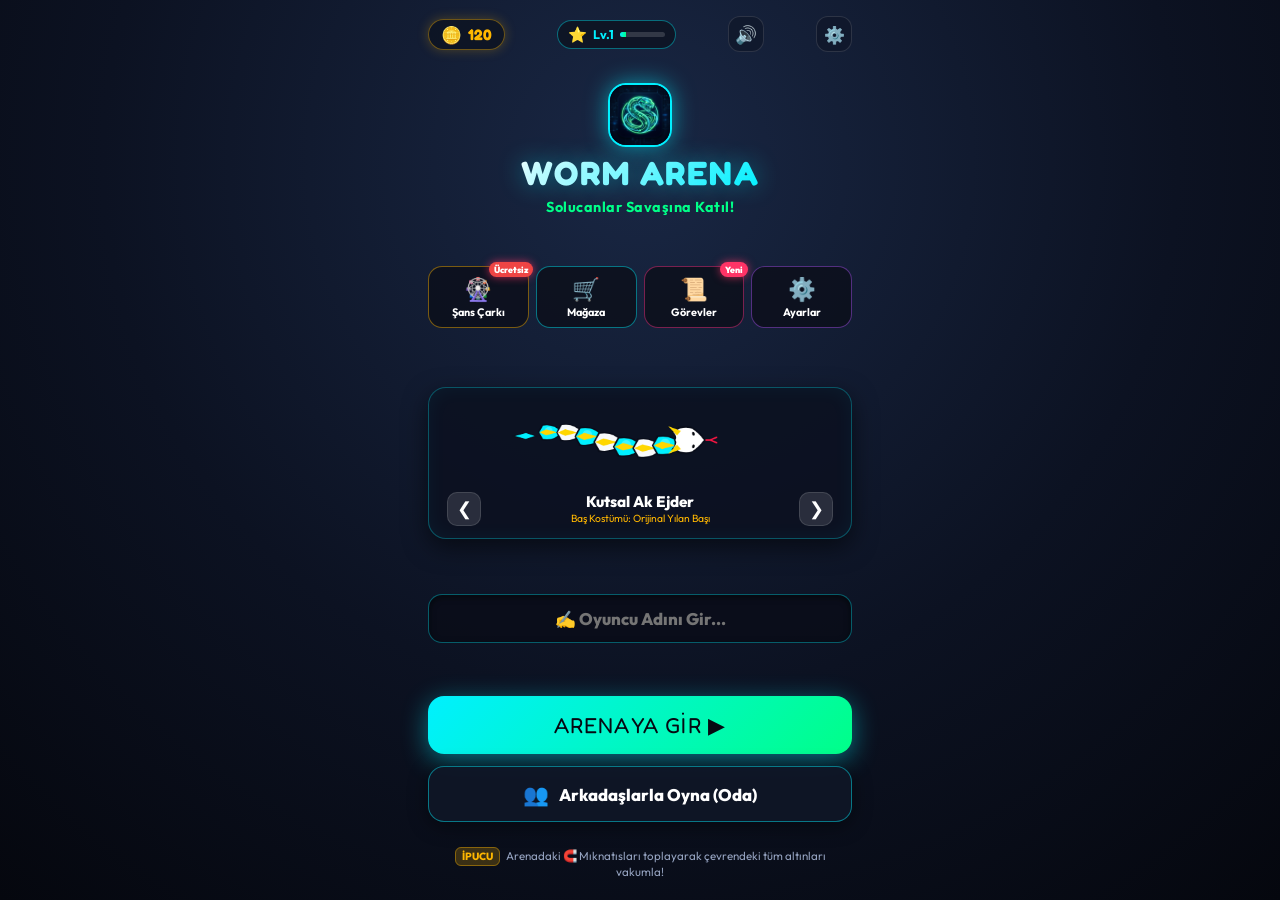
==== app/src/main/assets/index.html @ 42b1b43a "feat: Android yerel sistem paylasim arayuzu (Intent Chooser) baglandi ve yilan hizi 1.85 seviyesine " ====
<!DOCTYPE html>
<html lang="tr">
<head>
  <meta charset="UTF-8">
  <meta name="viewport" content="width=device-width, initial-scale=1.0, maximum-scale=1.0, user-scalable=no, viewport-fit=cover">
  <meta name="theme-color" content="#0d111d">
  <meta name="apple-mobile-web-app-capable" content="yes">
  <meta name="apple-mobile-web-app-status-bar-style" content="black-translucent">
  <meta name="apple-mobile-web-app-title" content="Worm Arena">
  <title>Worm Arena - Solucan & Yılan Savaşı</title>

  <link rel="icon" type="image/jpeg" href="icon.jpg">
  <link rel="apple-touch-icon" href="icon.jpg">
  <link rel="manifest" href="manifest.json">

  <!-- Google Fonts -->
  <link rel="preconnect" href="https://fonts.googleapis.com">
  <link rel="preconnect" href="https://fonts.gstatic.com" crossorigin>
  <link href="https://fonts.googleapis.com/css2?family=Fredoka:wght@600;700;900&family=Outfit:wght@500;700;900&display=swap" rel="stylesheet">

  <link rel="stylesheet" href="style.css">
  <!-- WebRTC Çok Oyunculu Kütüphanesi (Yerel Dosya + Güvenli CDN Yedeği) -->
  <script src="peerjs.min.js"></script>
  <script>
    if (typeof Peer === 'undefined') {
      const s = document.createElement('script');
      s.src = 'https://unpkg.com/peerjs@1.5.4/dist/peerjs.min.js';
      s.async = true;
      document.head.appendChild(s);
    }
  </script>
</head>
<body>
  <div class="game-container" id="gameContainer">
    <!-- Ana Oyun Çizim Canvası -->
    <canvas id="arenaCanvas"></canvas>

    <!-- Oyun İçi Canlı Renkli Bildirim & Uyarı Kutusu -->
    <div class="game-toast-container" id="gameToastContainer">
      <div class="game-toast-card hidden" id="gameToastCard">
        <div class="toast-glow-effect" id="toastGlow"></div>
        <div class="toast-icon-wrapper" id="toastIcon">🎉</div>
        <div class="toast-content">
          <div class="toast-title" id="toastTitle">TEBRİKLER!</div>
          <div class="toast-msg" id="toastMsg">Seviye 4 oldun! +100 Altın Kazandın!</div>
        </div>
        <button class="toast-dismiss-btn" id="toastDismissBtn" aria-label="Kapat">✕</button>
      </div>
    </div>

    <!-- Arenada Canlı Olay Bildirimi -->
    <div class="event-banner hidden" id="eventBanner">
      <span class="event-icon" id="eventIcon">🌧️</span>
      <span class="event-text" id="eventText">MERKEZDE ALTIN YAĞMURU BAŞLADI!</span>
    </div>

    <!-- Üst Skor / HUD Paneli -->
    <header class="hud-top">
      <!-- Canlı Liderlik Tablosu (Sol Üst) -->
      <div class="leaderboard-card" id="leaderboardCard">
        <div class="leaderboard-header">
          <span class="trophy-icon">🏆</span>
          <span class="leaderboard-title">LİDERLİK</span>
        </div>
        <ol class="leaderboard-list" id="leaderboardList">
          <!-- JS ile doldurulur -->
        </ol>
      </div>

      <!-- Sağ Taraf: Üstte Hızlı Kontroller, Altında Kompakt İstatistikler -->
      <div class="hud-right-cluster">
        <!-- Hızlı Kontroller (En Sağ Üst - Her Zaman Görünür) -->
        <div class="quick-actions">
          <button id="soundBtn" class="hud-btn" title="Ses">
            <svg id="soundIconOn" viewBox="0 0 24 24" width="18" height="18" fill="none" stroke="currentColor" stroke-width="2"><polygon points="11 5 6 9 2 9 2 15 6 15 11 19 11 5"></polygon><path d="M19.07 4.93a10 10 0 0 1 0 14.14M15.54 8.46a5 5 0 0 1 0 7.07"></path></svg>
            <svg id="soundIconOff" class="hidden" viewBox="0 0 24 24" width="18" height="18" fill="none" stroke="currentColor" stroke-width="2"><polygon points="11 5 6 9 2 9 2 15 6 15 11 19 11 5"></polygon><line x1="23" y1="9" x2="17" y2="15"></line><line x1="17" y1="9" x2="23" y2="15"></line></svg>
          </button>
          <button id="exitGameBtn" class="hud-btn hud-exit-btn" title="Ana Menüye Dön">
            ✕
          </button>
        </div>

        <!-- Oyuncu Durumu (Kompakt ve Ekrana Sığan) -->
        <div class="player-stats-card">
          <div class="stat-pill room-badge hidden" id="hudRoomBadge">
            <span class="stat-icon">👥</span>
            <span class="stat-text"><b id="hudRoomCode">----</b></span>
          </div>
          <div class="stat-pill powerup-active-pill hidden" id="hudPowerupBadge">
            <span class="stat-icon" id="hudPowerupIcon">🧲</span>
            <span class="stat-text" id="hudPowerupText">MIKNATIS</span>
          </div>
          <div class="stat-pill">
            <span class="stat-icon">👑</span>
            <span class="stat-text"><b id="playerRank">#1</b>/<span id="totalPlayersCount">10</span></span>
          </div>
          <div class="stat-pill highlight-gold">
            <span class="stat-icon">⭐</span>
            <span class="stat-text"><b id="playerScore">0</b></span>
          </div>
          <div class="stat-pill highlight-red">
            <span class="stat-icon">💀</span>
            <span class="stat-text"><b id="playerKills">0</b></span>
          </div>
        </div>
      </div>
    </header>

    <!-- Radar / Mini Harita (Satranç Tahtası Sektörleri) -->
    <div class="minimap-container" title="Satranç Tahtası Radar">
      <canvas id="minimapCanvas" width="128" height="128"></canvas>
      <div class="minimap-label" id="minimapCoordBadge">📍 D4</div>
    </div>

    <!-- Hızlı Canlı Emoji Çubuğu -->
    <div class="in-game-emotes" id="inGameEmotes">
      <button class="emote-bubble-btn" data-emote="😂">😂</button>
      <button class="emote-bubble-btn" data-emote="👑">👑</button>
      <button class="emote-bubble-btn" data-emote="😡">😡</button>
      <button class="emote-bubble-btn" data-emote="💀">💀</button>
      <button class="emote-bubble-btn" data-emote="🔥">🔥</button>
      <button class="emote-bubble-btn" data-emote="👻">👻</button>
    </div>

    <!-- Mobil Dokunmatik Turbo Hızlanma Butonu (Tek Dokunuş & Dairesel Süre Göstergesi) -->
    <div class="boost-control-container">
      <div class="boost-gauge-wrap">
        <svg class="boost-gauge-svg" viewBox="0 0 96 96">
          <circle class="boost-gauge-bg" cx="48" cy="48" r="41" />
          <circle class="boost-gauge-bar" id="boostGaugeBar" cx="48" cy="48" r="41" />
        </svg>
        <button class="boost-btn" id="boostBtn" aria-label="Turbo Hız">
          <div class="boost-glow"></div>
          <span class="boost-icon">⚡</span>
          <span class="boost-text" id="boostBtnText">HIZLAN</span>
        </button>
      </div>
    </div>

    <!-- Mobil Sanal Joystick (Oyun başladığında açılır, menüde gizlenir) -->
    <div class="virtual-joystick-zone hidden" id="joystickZone">
      <div class="joystick-base hidden" id="joystickBase">
        <div class="joystick-thumb" id="joystickThumb"></div>
      </div>
    </div>

    <!-- ==================== TAM EKRAN ANA MENÜ ==================== -->
    <div class="fullscreen-menu-overlay" id="startScreen">
      <div class="menu-content-wrapper">
        <!-- 1. ÜST BÖLÜM: Para, Rozet, Seviye & Ses -->
        <div class="menu-header-group">
          <div class="menu-top-bar">
            <div class="currency-pill">
              <span class="coin-icon">🪙</span>
              <span class="coin-count" id="menuCoinCount">0</span>
            </div>
            <div class="level-pill">
              <span class="star-icon">⭐</span>
              <span class="level-text">Lv.<b id="menuLevelText">1</b></span>
              <div class="xp-mini-bar"><div class="xp-mini-fill" id="menuXpFill" style="width: 25%"></div></div>
            </div>
            <button class="menu-sound-btn" id="menuSoundBtn" title="Ses Aç/Kapat">🔊</button>
            <button class="menu-settings-btn" id="openSettingsBtn" title="Ayarlar">⚙️</button>
          </div>

          <div class="menu-logo-banner">
            <img src="icon.jpg" alt="Logo" class="menu-logo-img">
            <h1 class="menu-title">WORM ARENA</h1>
            <p class="menu-subtitle">Solucanlar Savaşına Katıl!</p>
          </div>
        </div>

        <!-- 2. ORTA BÖLÜM: Kısayollar, Yılan Önizleme & İsim -->
        <div class="menu-center-group">
          <div class="feature-shortcuts">
            <button class="shortcut-btn gold-border" id="openWheelBtn">
              <span class="shortcut-icon">🎡</span>
              <span class="shortcut-label">Şans Çarkı</span>
              <span class="badge-dot">Ücretsiz</span>
            </button>
            <button class="shortcut-btn cyan-border" id="openShopBtn">
              <span class="shortcut-icon">🛒</span>
              <span class="shortcut-label">Mağaza</span>
            </button>
            <button class="shortcut-btn pink-border" id="openQuestsBtn">
              <span class="shortcut-icon">📜</span>
              <span class="shortcut-label">Görevler</span>
              <span class="badge-dot" id="questNotification">Yeni</span>
            </button>
            <button class="shortcut-btn purple-border" id="openSettingsShortcutBtn">
              <span class="shortcut-icon">⚙️</span>
              <span class="shortcut-label">Ayarlar</span>
            </button>
          </div>

          <div class="skin-preview-box">
            <canvas id="skinPreviewCanvas" width="360" height="130"></canvas>
            <div class="skin-lock-overlay hidden" id="skinLockOverlay">
              <span class="lock-icon">🔒</span>
              <span class="lock-text" id="skinLockText">Seviye 3'te Açılır</span>
            </div>
            <div class="skin-selector">
              <button class="skin-arrow" id="prevSkinBtn">❮</button>
              <div class="skin-info-wrap">
                <span class="skin-name" id="skinName">Kutsal Ak Ejder</span>
                <span class="hat-name" id="activeHatName">Baş Kostümü: Orijinal</span>
              </div>
              <button class="skin-arrow" id="nextSkinBtn">❯</button>
            </div>
          </div>

          <div class="input-group">
            <input type="text" id="playerNameInput" maxlength="14" value="" placeholder="✍️ Oyuncu Adını Gir..." class="player-name-input" autocomplete="off">
          </div>
        </div>

        <!-- 3. ALT BÖLÜM: Başlat Butonları & İpucu -->
        <div class="menu-bottom-group">
          <div class="main-action-buttons">
            <button class="play-btn-large glow-pulse" id="startGameBtn">
              <span>ARENAYA GİR ▶</span>
            </button>

            <button class="room-btn-secondary" id="openFriendsRoomBtn">
              <span class="room-btn-icon">👥</span>
              <span>Arkadaşlarla Oyna (Oda)</span>
            </button>
          </div>

          <div class="mobile-tip">
            <span class="tip-badge">İPUCU</span>
            <span>Arenadaki 🧲 Mıknatısları toplayarak çevrendeki tüm altınları vakumla!</span>
          </div>
        </div>
      </div>
    </div>

    <!-- ==================== 👥 ARKADAŞLARLA ODA MODU MODALI (PENCERE) ==================== -->
    <div class="modal-backdrop hidden" id="multiplayerModal">
      <div class="modal-dialog multiplayer-dialog">
        <div class="modal-header">
          <div class="modal-title-wrap">
            <span class="modal-icon">👥</span>
            <h2 class="modal-title">ARKADAŞLARLA OYNA</h2>
          </div>
          <button class="close-modal-btn" id="closeMultiplayerBtn">✕</button>
        </div>
        <p class="modal-desc" id="multiplayerModalDesc">Arkadaşlarınla aynı arenada toplan ve aynı anda savaşa başla!</p>

        <div class="room-tabs" id="roomTabsBar">
          <button class="room-tab-btn active" id="tabCreateRoom">👑 Oda Kur</button>
          <button class="room-tab-btn" id="tabJoinRoom">🎮 Odaya Katıl</button>
        </div>

        <!-- 1. ODA KURMA BÖLÜMÜ (HOST) -->
        <div id="createRoomTabContent" class="room-tab-content">
          <div class="room-code-display">
            <span class="code-label">SENİN 4 HANELİ ODA KODUN:</span>
            <div class="code-val-box">
              <span class="code-number" id="myRoomCode">Yükleniyor...</span>
              <button class="copy-code-btn" id="copyCodeBtn" title="Kodu Kopyala">📋 Kodu Kopyala</button>
            </div>
          </div>

          <!-- Doğrudan Web Katılım Linki Bölümü -->
          <div class="room-link-box">
            <span class="link-label">🔗 ARKADAŞINA GÖNDERECEĞİN WEB LİNKİ:</span>
            <div class="link-input-row">
              <input type="text" id="roomLinkInput" readonly class="room-link-field" value="Link oluşturuluyor..." placeholder="Oda linki hazırlanıyor...">
              <button class="copy-link-btn" id="copyRoomLinkBtn" title="Linki Paylaş">📤 Paylaş</button>
            </div>
            <p class="code-tip">✨ Arkadaşların bu linke tıkladığında doğrudan tarayıcıdan odana katılır ve beklemeye geçer!</p>
          </div>

          <!-- Canlı Lobi Oyuncu Listesi (Host Görünümü: Hazır Olanlar Listesi) -->
          <div class="lobby-players-box">
            <div class="lobby-header-row">
              <span class="lobby-title">👥 Hazır Olan Oyuncular (<span id="lobbyCount">1</span>):</span>
              <span class="lobby-live-badge" id="lobbyStatusBadge">🟢 Lobi Aktif</span>
            </div>
            <ul class="lobby-list" id="lobbyList">
              <li class="lobby-item is-host">
                <span class="lobby-player-icon">👑</span>
                <span class="lobby-player-name" id="hostPlayerNameLobby">Sen (Oda Sahibi)</span>
                <span class="lobby-ready-badge leader">LİDER</span>
              </li>
            </ul>
          </div>

          <div class="room-option-row">
            <label class="option-label" for="botsInRoomToggle">Arenada Botlar da Olsun</label>
            <input type="checkbox" id="botsInRoomToggle" class="modern-toggle">
          </div>

          <button class="play-btn-large glow-pulse" id="startRoomGameBtn">
            <span id="startRoomGameBtnText">ARENAYI BAŞLAT 🚀</span>
          </button>
          <p class="lobby-host-hint">💡 'Arenayı Başlat' butonuna bastığında odadaki bütün oyuncular aynı anda oyuna başlayacaktır.</p>
        </div>

        <!-- 2. ODAYA KATILMA BÖLÜMÜ -->
        <div id="joinRoomTabContent" class="room-tab-content hidden">
          <div class="join-input-group">
            <label class="join-label" for="joinPlayerNameInput">👤 Oyuncu Adın:</label>
            <input type="text" id="joinPlayerNameInput" maxlength="14" placeholder="Adını yaz (Örn: Kaplan_TR)" class="join-code-input" style="font-size: 1.15rem; letter-spacing: 1px; font-weight: 700; color: #00ffcc; text-transform: none; margin-bottom: 14px; text-align: left; padding: 12px 16px;">

            <label class="join-label" for="joinRoomCodeInput">🔢 4 Haneli Oda Kodunu Gir:</label>
            <input type="text" id="joinRoomCodeInput" maxlength="6" placeholder="Örn: 7842" class="join-code-input">
            <p class="join-status-msg" id="joinStatusMsg"></p>
          </div>

          <button class="play-btn-large glow-pulse" id="joinRoomSubmitBtn">
            <span>ODAYA BAĞLAN & LOBİYE GİR 🎮</span>
          </button>
          <p class="code-tip" style="margin-top: 10px; text-align: center;">⏳ Odaya bağlandığında bekleme odasında arkadaşların listelenecek ve oda sahibi arenayı başlattığında oyun otomatik olarak başlayacaktır.</p>
        </div>

        <!-- 3. KATILAN ARKADAŞ İÇİN BEKLEME ODASI (CLIENT LOBİSİ) -->
        <div id="waitingRoomTabContent" class="room-tab-content hidden">
          <div class="waiting-card">
            <div class="waiting-card-glow"></div>
            <div class="waiting-spinner-ring"></div>
            <div class="waiting-room-meta">
              <span class="waiting-room-label">ODA KODU</span>
              <span class="waiting-room-code" id="waitingRoomCodeVal">----</span>
            </div>
            <div class="waiting-pulse-banner">
              <span class="waiting-pulse-dot"></span>
              <span id="waitingStatusText">Oda sahibi henüz oyunu başlatmadı. Lütfen bekleyin...</span>
            </div>
          </div>

          <div class="lobby-players-box">
            <div class="lobby-header-row">
              <span class="lobby-title">👥 Odadaki Oyuncular (<span id="clientLobbyCount">1</span>):</span>
              <span class="lobby-live-badge waiting">⏳ Başlama Bekleniyor</span>
            </div>
            <ul class="lobby-list" id="clientLobbyList">
              <li class="lobby-item is-host">
                <span class="lobby-player-icon">👑</span>
                <span class="lobby-player-name" id="waitingHostName">Oda Sahibi</span>
                <span class="lobby-ready-badge leader">LİDER</span>
              </li>
            </ul>
          </div>

          <div class="waiting-loading-banner">
            <div class="waiting-spinner-small"></div>
            <span class="waiting-loading-msg" id="waitingOwnerNotice">Oda sahibi henüz oyunu başlatmadı. Lütfen bekleyin...</span>
          </div>

          <div class="waiting-notice-box">
            <span class="waiting-notice-icon">🎮</span>
            <span class="waiting-notice-text">Oda sahibi "Arenayı Başlat" butonuna bastığı an oyununuz otomatik olarak başlayacaktır. Lütfen ayrılmadan bekleyin!</span>
          </div>

          <button class="play-btn-large glow-pulse hidden" id="clientRetryJoinBtn" style="margin-bottom: 10px;">
            <span>🔄 TEKRAR BAĞLAN</span>
          </button>

          <button class="room-btn-danger" id="clientLeaveRoomBtn">
            <span>🚪 Odadan Ayrıl</span>
          </button>
        </div>
      </div>
    </div>

    <!-- ==================== 🎡 ŞANS ÇARKI PENCERESİ ==================== -->
    <div class="modal-backdrop hidden" id="wheelModal">
      <div class="modal-dialog">
        <div class="modal-header">
          <h2 class="modal-title">🎡 GÜNLÜK ŞANS ÇARKI</h2>
          <button class="close-modal-btn" id="closeWheelBtn">✕</button>
        </div>
        <p class="modal-desc">Çarkı çevir, devasa altın ödülleri ve gizemli kostümleri kap!</p>

        <div class="wheel-container">
          <div class="wheel-pointer">▼</div>
          <canvas id="wheelCanvas" width="280" height="280"></canvas>
        </div>

        <div class="wheel-result-msg hidden" id="wheelResultMsg">Tebrikler! 250 Altın Kazandın!</div>

        <button class="play-btn-large glow-pulse" id="spinWheelBtn">
          <span>ŞANSINI DENE (ÜCRETSİZ)</span>
        </button>
      </div>
    </div>

    <!-- ==================== 🛒 MAĞAZA PENCERESİ ==================== -->
    <div class="modal-backdrop hidden" id="shopModal">
      <div class="modal-dialog shop-dialog">
        <div class="modal-header">
          <div class="shop-title-wrap">
            <h2 class="modal-title">🛒 MAĞAZA</h2>
            <div class="currency-pill">
              <span class="coin-icon">🪙</span>
              <span class="coin-count" id="shopCoinCount">0</span>
            </div>
          </div>
          <button class="close-modal-btn" id="closeShopBtn">✕</button>
        </div>

        <div class="shop-tabs">
          <button class="shop-tab-btn active" id="tabShopHats">👑 Şapkalar</button>
          <button class="shop-tab-btn" id="tabShopSkins">🎨 Kostümler</button>
        </div>

        <div class="shop-grid" id="hatsGrid">
          <!-- JS ile doldurulur -->
        </div>

        <div class="shop-grid hidden" id="skinsGrid">
          <!-- JS ile doldurulur -->
        </div>
      </div>
    </div>

    <!-- ==================== 📜 GÖREVLER & GÜNLÜK ÖDÜLLER PENCERESİ ==================== -->
    <div class="modal-backdrop hidden" id="questsModal">
      <div class="modal-dialog quests-dialog">
        <div class="modal-header">
          <h2 class="modal-title">📜 GÖREVLER & ÖDÜLLER</h2>
          <button class="close-modal-btn" id="closeQuestsBtn">✕</button>
        </div>

        <!-- 7 Günlük Aşama & Ödül Yolculuğu (Rozetler kaldırıldı, gerçek altın/elmas/öğe ödülleri) -->
        <div class="daily-streak-card">
          <div class="streak-header-info">
            <span class="streak-title">🎁 7 GÜNLÜK HEDEF & ÖDÜL YOLCULUĞU</span>
            <span class="streak-subtitle">Her günün puan hedefini tamamla; dev altınlar, elmaslar ve efsanevi hediyeler kap!</span>
          </div>
          <div class="streak-days-row" id="streakDaysRow">
            <!-- JS ile dinamik doldurulur -->
          </div>
        </div>

        <div class="quests-list-box">
          <span class="quests-header-label">Günlük Ekstra Görevler</span>
          <div class="quests-list" id="questsList">
            <!-- JS ile dinamik doldurulur -->
          </div>
        </div>
      </div>
    </div>

    <!-- ==================== ⚙️ OYUN AYARLARI PENCERESİ ==================== -->
    <div class="modal-backdrop hidden" id="settingsModal">
      <div class="modal-dialog settings-dialog">
        <div class="modal-header">
          <div class="settings-title-wrap">
            <span class="settings-title-icon">⚙️</span>
            <h2 class="modal-title">OYUN AYARLARI</h2>
          </div>
          <button class="close-modal-btn" id="closeSettingsBtn">✕</button>
        </div>

        <div class="settings-scroll-area">
          <!-- Bölüm 1: Ses & Müzik -->
          <div class="settings-section-badge">🔊 SES & GERİ BİLDİRİM</div>
          <div class="settings-list">
            <div class="setting-item">
              <div class="setting-info">
                <span class="setting-name">🔊 Ses Efektleri</span>
                <span class="setting-desc">Yem, çarpışma ve turbo sesleri</span>
              </div>
              <label class="toggle-switch">
                <input type="checkbox" id="settingSfx" checked>
                <span class="toggle-slider"></span>
              </label>
            </div>

            <div class="setting-item">
              <div class="setting-info">
                <span class="setting-name">🎵 Fon Müziği</span>
                <span class="setting-desc">Retro synthwave müzik</span>
              </div>
              <label class="toggle-switch">
                <input type="checkbox" id="settingMusic" checked>
                <span class="toggle-slider"></span>
              </label>
            </div>

            <div class="setting-item">
              <div class="setting-info">
                <span class="setting-name">📳 Titreşim (Haptik)</span>
                <span class="setting-desc">Çarpışmalarda ve yemlerde titreşim</span>
              </div>
              <label class="toggle-switch">
                <input type="checkbox" id="settingVibrate" checked>
                <span class="toggle-slider"></span>
              </label>
            </div>
          </div>

          <!-- Bölüm 2: Kontroller -->
          <div class="settings-section-badge">🎮 KONTROLLER & OYNANIŞ</div>
          <div class="settings-list">
            <div class="setting-item">
              <div class="setting-info">
                <span class="setting-name">🕹️ Kontrol Tipi</span>
                <span class="setting-desc">Yılanı nasıl yönlendirmek istersin?</span>
              </div>
              <select class="setting-select" id="settingControlMode">
                <option value="dynamic">Dinamik Joystick</option>
                <option value="direct">Doğrudan Dokunma</option>
                <option value="fixed">Sabit Analog Kol</option>
              </select>
            </div>

            <div class="setting-item">
              <div class="setting-info">
                <span class="setting-name">🚀 Turbo Buton Konumu</span>
                <span class="setting-desc">Hızlanma butonu yerleşimi</span>
              </div>
              <select class="setting-select" id="settingBoostPos">
                <option value="right">Sağ Altta (Varsayılan)</option>
                <option value="left">Sol Altta</option>
              </select>
            </div>
          </div>

          <!-- Bölüm 3: Görünüm & Ekran -->
          <div class="settings-section-badge">👁️ GÖRÜNÜM & PERFORMANS</div>
          <div class="settings-list">
            <div class="setting-item">
              <div class="setting-info">
                <span class="setting-name">🗺️ Mini Harita (Radar)</span>
                <span class="setting-desc">Sağ alt köşede arena radarı</span>
              </div>
              <label class="toggle-switch">
                <input type="checkbox" id="settingMinimap" checked>
                <span class="toggle-slider"></span>
              </label>
            </div>

            <div class="setting-item">
              <div class="setting-info">
                <span class="setting-name">🔍 Kamera Görüş Alanı</span>
                <span class="setting-desc">Kuşbakışı görüş mesafesi</span>
              </div>
              <select class="setting-select" id="settingCameraZoom">
                <option value="normal">Normal Görüş</option>
                <option value="wide">Geniş Açı (Kuşbakışı)</option>
              </select>
            </div>

            <div class="setting-item">
              <div class="setting-info">
                <span class="setting-name">⚡ 60 FPS Grafik Modu</span>
                <span class="setting-desc">Yüksek kalite neon ışıkları</span>
              </div>
              <label class="toggle-switch">
                <input type="checkbox" id="settingHighFps" checked>
                <span class="toggle-slider"></span>
              </label>
            </div>
          </div>
        </div>

        <div class="settings-footer">
          <button class="reset-data-btn" id="resetProgressBtn">⚠️ Tüm Oyun Verilerini Sıfırla</button>
        </div>
      </div>
    </div>

    <!-- ==================== 🚪 OYUNDAN ÇIKIŞ ONAY PENCERESİ ==================== -->
    <div class="modal-backdrop hidden" id="exitConfirmModal">
      <div class="modal-dialog exit-confirm-dialog">
        <div class="exit-confirm-icon">⚠️</div>
        <h2 class="modal-title">ARENADAN ÇIK?</h2>
        <p class="exit-modal-desc">Mevcut oyununuz ve topladığınız puan sonlandırılacaktır. Ana menüye dönmek istediğinize emin misiniz?</p>
        <div class="exit-modal-actions">
          <button class="exit-btn-danger" id="confirmExitBtn">Evet, Çık</button>
          <button class="exit-btn-cancel" id="cancelExitBtn">Hayır, Devam Et</button>
        </div>
      </div>
    </div>

    <!-- ==================== OYUN BİTTİ (GAME OVER / RESPAWN) ==================== -->
    <div class="game-overlay hidden" id="gameOverScreen">
      <div class="gameover-popup-card">
        <button class="gameover-close-btn" id="closeGameOverBtn" title="Ana Menüye Dön">✕</button>
        <div class="skull-anim">💥</div>
        <h2 class="gameover-title">EZİLDİN!</h2>
        <p class="gameover-killedby" id="killedByText">Başka bir solucana çarptın!</p>

        <div class="end-stats-grid">
          <div class="end-stat-box">
            <span class="end-stat-label">Kazanılan Altın</span>
            <span class="end-stat-value highlight-gold">+<span id="earnedCoinsVal">0</span> 🪙</span>
          </div>
          <div class="end-stat-box">
            <span class="end-stat-label">Yok Edilen Bot</span>
            <span class="end-stat-value" id="finalKillsVal">0</span>
          </div>
          <div class="end-stat-box">
            <span class="end-stat-label">Toplam Puan</span>
            <span class="end-stat-value" id="finalScoreVal">0</span>
          </div>
          <div class="end-stat-box">
            <span class="end-stat-label">En Yüksek Sıralama</span>
            <span class="end-stat-value highlight-gold" id="finalRankVal">#1</span>
          </div>
        </div>

        <div class="gameover-buttons-row">
          <button class="play-btn-large glow-pulse" id="respawnBtn">
            <span>TEKRAR OYNA ↺</span>
          </button>
        </div>
      </div>
    </div>
  </div>

  <script src="audio.js"></script>
  <script src="network.js"></script>
  <script src="game.js"></script>
</body>
</html>
---- app/src/main/assets/style.css ----
/* ========================================================
   WORM ARENA - SLITHER & WORMATE MOBİL CSS TASARIMI
   ======================================================== */

:root {
  --bg-dark: #0f121d;
  --bg-card: rgba(18, 24, 42, 0.82);
  --border-glass: rgba(255, 255, 255, 0.12);
  --neon-cyan: #00f0ff;
  --neon-green: #00ff88;
  --neon-gold: #ffb700;
  --neon-red: #ff3366;
  --neon-orange: #ff7700;
  --text-main: #f5f8ff;
  --text-muted: #95a3c0;

  --font-main: 'Outfit', -apple-system, BlinkMacSystemFont, "Segoe UI", Roboto, sans-serif;
  --font-display: 'Fredoka', 'Outfit', -apple-system, BlinkMacSystemFont, "Segoe UI", Roboto, sans-serif;
}

* {
  margin: 0;
  padding: 0;
  box-sizing: border-box;
  -webkit-tap-highlight-color: transparent;
  user-select: none;
  -webkit-user-select: none;
}

button, input, select {
  font-family: inherit;
  touch-action: manipulation;
  -webkit-tap-highlight-color: transparent;
}

button {
  cursor: pointer;
  border: none;
  outline: none;
}

html, body {
  width: 100%;
  height: 100%;
  min-height: 100dvh;
  background-color: var(--bg-dark);
  color: var(--text-main);
  font-family: var(--font-main);
  overflow: hidden;
  position: fixed;
}

.game-container {
  position: relative;
  width: 100vw;
  height: 100dvh;
  overflow: hidden;
  touch-action: none;
}

/* Ana Çizim Canvası */
#arenaCanvas {
  position: absolute;
  top: 0;
  left: 0;
  width: 100%;
  height: 100%;
  display: block;
  background: #141724;
  touch-action: none;
}

/* ==================== OYUN İÇİ RENKLİ BİLDİRİM & UYARI SİSTEMİ ==================== */
.game-toast-container {
  position: fixed;
  top: max(14px, env(safe-area-inset-top, 14px));
  left: 50%;
  transform: translateX(-50%);
  width: calc(100% - 24px);
  max-width: 410px;
  z-index: 999999;
  pointer-events: none;
}

.game-toast-card {
  pointer-events: auto;
  position: relative;
  display: flex;
  align-items: center;
  gap: 12px;
  padding: 12px 14px;
  border-radius: 18px;
  background: rgba(14, 20, 36, 0.96);
  border: 1.8px solid rgba(0, 240, 255, 0.4);
  box-shadow: 0 16px 40px rgba(0, 0, 0, 0.85);
  backdrop-filter: blur(20px);
  -webkit-backdrop-filter: blur(20px);
  animation: toastEntrance 0.35s cubic-bezier(0.175, 0.885, 0.32, 1.275);
  transition: opacity 0.25s ease, transform 0.25s ease;
  overflow: hidden;
}

@keyframes toastEntrance {
  0% { opacity: 0; transform: translateY(-30px) scale(0.92); }
  100% { opacity: 1; transform: translateY(0) scale(1); }
}

.game-toast-card.toast-hiding {
  opacity: 0;
  transform: translateY(-25px) scale(0.9);
}

/* 1. Seviye Atlama & Büyük Ödül (Canlı Altın & Zümrüt) */
.game-toast-card.toast-level_up {
  background: linear-gradient(135deg, rgba(38, 26, 4, 0.98), rgba(18, 28, 48, 0.98));
  border-color: #ffd000;
  box-shadow: 0 16px 45px rgba(0, 0, 0, 0.9), 0 0 25px rgba(255, 208, 0, 0.45);
}
.game-toast-card.toast-level_up .toast-icon-wrapper {
  background: radial-gradient(circle, #ffe57f, #ffb700);
  box-shadow: 0 0 16px rgba(255, 208, 0, 0.7);
}
.game-toast-card.toast-level_up .toast-title {
  color: #ffd000;
  text-shadow: 0 0 10px rgba(255, 208, 0, 0.6);
}

/* 2. Başarı / Link Kopyalandı (Neon Zümrüt Yeşil) */
.game-toast-card.toast-success {
  background: linear-gradient(135deg, rgba(4, 32, 20, 0.98), rgba(10, 22, 42, 0.98));
  border-color: #00ff88;
  box-shadow: 0 16px 45px rgba(0, 0, 0, 0.9), 0 0 25px rgba(0, 255, 136, 0.4);
}
.game-toast-card.toast-success .toast-icon-wrapper {
  background: radial-gradient(circle, #55ffb2, #00b359);
  box-shadow: 0 0 16px rgba(0, 255, 136, 0.6);
}
.game-toast-card.toast-success .toast-title {
  color: #00ff88;
  text-shadow: 0 0 10px rgba(0, 255, 136, 0.5);
}

/* 3. Uyarı / Yetersiz Altın (Canlı Turuncu / Ateş) */
.game-toast-card.toast-warning {
  background: linear-gradient(135deg, rgba(38, 16, 6, 0.98), rgba(22, 14, 32, 0.98));
  border-color: #ff7700;
  box-shadow: 0 16px 45px rgba(0, 0, 0, 0.9), 0 0 25px rgba(255, 119, 0, 0.45);
}
.game-toast-card.toast-warning .toast-icon-wrapper {
  background: radial-gradient(circle, #ffaa44, #ff5500);
  box-shadow: 0 0 16px rgba(255, 119, 0, 0.6);
}
.game-toast-card.toast-warning .toast-title {
  color: #ffaa44;
  text-shadow: 0 0 10px rgba(255, 119, 0, 0.5);
}

/* 4. Bilgi / Oda (Neon Turkuaz & Siber Mavi) */
.game-toast-card.toast-info {
  background: linear-gradient(135deg, rgba(6, 26, 48, 0.98), rgba(18, 14, 46, 0.98));
  border-color: #00f0ff;
  box-shadow: 0 16px 45px rgba(0, 0, 0, 0.9), 0 0 25px rgba(0, 240, 255, 0.4);
}
.game-toast-card.toast-info .toast-icon-wrapper {
  background: radial-gradient(circle, #70f4ff, #00aaff);
  box-shadow: 0 0 16px rgba(0, 240, 255, 0.6);
}
.game-toast-card.toast-info .toast-title {
  color: #00f0ff;
  text-shadow: 0 0 10px rgba(0, 240, 255, 0.5);
}

.toast-icon-wrapper {
  width: 40px;
  height: 40px;
  min-width: 40px;
  border-radius: 50%;
  display: flex;
  align-items: center;
  justify-content: center;
  font-size: 1.35rem;
  animation: pulseIcon 1.5s infinite alternate ease-in-out;
}

@keyframes pulseIcon {
  0% { transform: scale(0.94); }
  100% { transform: scale(1.08); }
}

.toast-content {
  flex: 1;
  min-width: 0;
  text-align: left;
}

.toast-title {
  font-family: var(--font-main);
  font-size: 0.88rem;
  font-weight: 900;
  letter-spacing: 0.5px;
  margin-bottom: 2px;
}

.toast-msg {
  font-size: 0.8rem;
  color: #f1f5f9;
  line-height: 1.35;
  word-break: break-word;
}

.toast-dismiss-btn {
  background: rgba(255, 255, 255, 0.1);
  border: 1px solid rgba(255, 255, 255, 0.2);
  color: #fff;
  font-size: 0.95rem;
  font-weight: 800;
  width: 28px;
  height: 28px;
  border-radius: 50%;
  display: flex;
  align-items: center;
  justify-content: center;
  cursor: pointer;
  line-height: 1;
  transition: all 0.15s ease;
}

.toast-dismiss-btn:active {
  transform: scale(0.9);
  background: rgba(255, 51, 102, 0.6);
}

/* Üst Skor & HUD */
.hud-top {
  position: absolute;
  top: max(env(safe-area-inset-top, 0px), 8px);
  left: 8px;
  right: 8px;
  display: flex;
  justify-content: space-between;
  align-items: flex-start;
  pointer-events: none;
  z-index: 25;
  gap: 6px;
}

/* Liderlik Tablosu (Sol Üst) */
.leaderboard-card {
  pointer-events: auto;
  background: rgba(10, 14, 26, 0.84);
  backdrop-filter: blur(12px);
  -webkit-backdrop-filter: blur(12px);
  border: 1px solid var(--border-glass);
  border-radius: 12px;
  padding: 6px 10px;
  width: clamp(110px, 28vw, 145px);
  box-shadow: 0 6px 20px rgba(0, 0, 0, 0.45);
  flex-shrink: 0;
}

.leaderboard-header {
  display: flex;
  align-items: center;
  gap: 5px;
  font-size: 0.65rem;
  font-weight: 800;
  letter-spacing: 0.8px;
  color: var(--neon-gold);
  border-bottom: 1px solid rgba(255, 255, 255, 0.08);
  padding-bottom: 3px;
  margin-bottom: 3px;
}

.leaderboard-list {
  list-style: none;
  display: flex;
  flex-direction: column;
  gap: 2px;
}

.leaderboard-item {
  display: flex;
  justify-content: space-between;
  align-items: center;
  font-size: 0.68rem;
  color: var(--text-muted);
}
.leaderboard-item.is-me {
  color: var(--neon-cyan);
  font-weight: 700;
  text-shadow: 0 0 8px rgba(0, 240, 255, 0.5);
}
.leaderboard-item.top-1 { color: #ffd700; font-weight: 700; }
.leaderboard-item.top-2 { color: #c0c0c0; }
.leaderboard-item.top-3 { color: #cd7f32; }

.lb-name {
  max-width: 75px;
  white-space: nowrap;
  overflow: hidden;
  text-overflow: ellipsis;
}
.lb-score {
  font-family: var(--font-display);
  font-size: 0.72rem;
}

/* Sağ Üst Küme: Butonlar ve Altında İstatistikler */
.hud-right-cluster {
  pointer-events: auto;
  display: flex;
  flex-direction: column;
  align-items: flex-end;
  gap: 6px;
  max-width: calc(100vw - 135px);
}

/* Hızlı Butonlar */
.quick-actions {
  display: flex;
  gap: 6px;
}

.hud-btn {
  background: rgba(12, 16, 28, 0.85);
  backdrop-filter: blur(10px);
  border: 1px solid var(--border-glass);
  color: var(--text-main);
  border-radius: 11px;
  width: 34px;
  height: 34px;
  display: flex;
  align-items: center;
  justify-content: center;
  cursor: pointer;
  transition: transform 0.15s ease;
}
.hud-btn:active {
  transform: scale(0.92);
  background: rgba(0, 240, 255, 0.25);
}

/* Oyuncu İstatistik Hapları */
.player-stats-card {
  display: flex;
  flex-wrap: wrap;
  justify-content: flex-end;
  gap: 4px;
}

.stat-pill {
  display: inline-flex;
  align-items: center;
  gap: 4px;
  background: rgba(10, 14, 26, 0.85);
  backdrop-filter: blur(10px);
  -webkit-backdrop-filter: blur(10px);
  border: 1px solid var(--border-glass);
  border-radius: 16px;
  padding: 3px 8px;
  font-size: 0.72rem;
  color: #fff;
  box-shadow: 0 4px 10px rgba(0, 0, 0, 0.3);
  white-space: nowrap;
}
.stat-pill.highlight-gold {
  border-color: rgba(255, 183, 0, 0.4);
  color: var(--neon-gold);
}
.stat-pill.highlight-red {
  border-color: rgba(255, 51, 102, 0.4);
  color: var(--neon-red);
}

/* Radar / Mini Harita (Sol Alt - Satranç Tahtası Navigasyonu) */
.minimap-container {
  position: absolute;
  bottom: max(env(safe-area-inset-bottom, 0px) + 20px, 26px);
  left: max(env(safe-area-inset-left, 0px) + 12px, 16px);
  width: 96px;
  height: 96px;
  background: rgba(8, 12, 24, 0.94);
  backdrop-filter: blur(8px);
  border: 2px solid rgba(0, 240, 255, 0.55);
  border-radius: 14px;
  overflow: hidden;
  box-shadow: 0 0 18px rgba(0, 240, 255, 0.3), inset 0 0 10px rgba(0, 0, 0, 0.7);
  pointer-events: none;
  z-index: 20;
}

#minimapCanvas {
  width: 100%;
  height: 100%;
  display: block;
}

.minimap-label {
  position: absolute;
  bottom: 2px;
  right: 2px;
  padding: 1px 6px;
  border-radius: 6px;
  background: rgba(6, 10, 20, 0.92);
  font-size: 0.64rem;
  font-weight: 900;
  letter-spacing: 0.5px;
  color: #00ff88;
  border: 1px solid rgba(0, 255, 136, 0.5);
  box-shadow: 0 0 8px rgba(0, 255, 136, 0.3);
}

/* Mobil Turbo Hız Butonu (Sağ Alt) */
/* Mobil Turbo Hız Butonu & Dairesel İlerleme / Yükleme Çemberi (Tek Dokunuş Hız) */
.boost-control-container {
  position: absolute;
  bottom: max(env(safe-area-inset-bottom, 0px), 24px);
  right: 20px;
  z-index: 30;
  pointer-events: auto;
}

.boost-gauge-wrap {
  position: relative;
  width: 92px;
  height: 92px;
  display: flex;
  align-items: center;
  justify-content: center;
}

.boost-gauge-svg {
  position: absolute;
  top: 0;
  left: 0;
  width: 92px;
  height: 92px;
  transform: rotate(-90deg);
  pointer-events: none;
}

.boost-gauge-bg {
  fill: none;
  stroke: rgba(255, 255, 255, 0.12);
  stroke-width: 5;
}

.boost-gauge-bar {
  fill: none;
  stroke: #ff9100;
  stroke-width: 5.5;
  stroke-linecap: round;
  stroke-dasharray: 257.6; /* 2 * PI * 41 = 257.61 */
  stroke-dashoffset: 0;
  filter: drop-shadow(0 0 6px rgba(255, 145, 0, 0.8));
  transition: stroke-dashoffset 0.08s linear, stroke 0.3s ease;
}

.boost-gauge-bar.boosting {
  stroke: #00f0ff;
  filter: drop-shadow(0 0 8px rgba(0, 240, 255, 0.95));
}

.boost-gauge-bar.cooldown {
  stroke: #ff0055;
  filter: drop-shadow(0 0 6px rgba(255, 0, 85, 0.7));
}

.boost-btn {
  position: relative;
  width: 72px;
  height: 72px;
  border-radius: 50%;
  background: linear-gradient(135deg, #ff7700, #ff0055);
  border: 2.5px solid rgba(255, 255, 255, 0.4);
  color: #fff;
  display: flex;
  flex-direction: column;
  align-items: center;
  justify-content: center;
  cursor: pointer;
  box-shadow: 0 6px 22px rgba(255, 0, 85, 0.5), inset 0 2px 4px rgba(255, 255, 255, 0.4);
  transition: transform 0.15s cubic-bezier(0.34, 1.56, 0.64, 1), filter 0.15s ease, background 0.3s ease;
  touch-action: none;
  user-select: none;
  -webkit-user-select: none;
}

.boost-btn:active {
  transform: scale(0.92);
}

.boost-btn.active-boost {
  background: linear-gradient(135deg, #00f0ff, #7000ff);
  box-shadow: 0 0 35px rgba(0, 240, 255, 0.9), inset 0 0 14px rgba(255, 255, 255, 0.9);
  animation: boostActiveGlow 0.8s infinite alternate ease-in-out;
}

@keyframes boostActiveGlow {
  0% { transform: scale(0.96); filter: brightness(1.1); }
  100% { transform: scale(1.02); filter: brightness(1.35); }
}

.boost-btn.cooldown-state {
  opacity: 0.7;
  filter: grayscale(0.55);
  cursor: not-allowed;
}

.boost-icon {
  font-size: 1.5rem;
  line-height: 1;
  filter: drop-shadow(0 2px 4px rgba(0,0,0,0.4));
}
.boost-text {
  font-size: 0.65rem;
  font-weight: 900;
  letter-spacing: 0.8px;
}

/* Sanal Joystick Dokunmatik Bölgesi (Tüm Ekranı Kapsar, Butonlar Hariç) */
.virtual-joystick-zone {
  position: absolute;
  top: 0;
  left: 0;
  width: 100vw;
  height: 100dvh;
  z-index: 15;
  pointer-events: auto;
  touch-action: none;
}

.joystick-base {
  position: absolute;
  width: 96px;
  height: 96px;
  border-radius: 50%;
  background: radial-gradient(circle, rgba(0, 240, 255, 0.12) 0%, rgba(0, 240, 255, 0.03) 70%, transparent 100%);
  border: 2px solid rgba(0, 240, 255, 0.45);
  box-shadow: 0 0 24px rgba(0, 240, 255, 0.35);
  transform: translate(-50%, -50%);
  pointer-events: none;
  transition: opacity 0.2s ease;
}

.joystick-thumb {
  position: absolute;
  top: 50%;
  left: 50%;
  width: 44px;
  height: 44px;
  border-radius: 50%;
  background: linear-gradient(135deg, var(--neon-cyan), var(--neon-green));
  box-shadow: 0 0 18px rgba(0, 240, 255, 0.8), inset 0 2px 4px rgba(255, 255, 255, 0.5);
  transform: translate(-50%, -50%);
  pointer-events: none;
}

/* ========================================================
   TAM EKRAN MOBİL ANA MENÜ (ORTAYA SIKIŞMAYI ENGELLEYEN VE EKRANA YAYILAN DÜZEN)
   ======================================================== */
.fullscreen-menu-overlay {
  position: fixed;
  inset: 0;
  width: 100%;
  height: 100%;
  min-height: 100vh;
  min-height: 100dvh;
  background: radial-gradient(circle at 50% 18%, #192744 0%, #0c1222 55%, #05070e 100%);
  display: flex;
  flex-direction: column;
  align-items: center;
  justify-content: space-between;
  z-index: 100;
  padding: 0;
  overflow-y: auto;
  overflow-x: hidden;
  -webkit-overflow-scrolling: touch;
  touch-action: pan-y;
  animation: fadeIn 0.25s ease-out;
  box-sizing: border-box;
}

.menu-content-wrapper {
  width: 100%;
  max-width: 460px;
  min-height: 100vh;
  min-height: 100dvh;
  display: flex;
  flex-direction: column;
  justify-content: space-between;
  align-items: stretch;
  text-align: center;
  padding: max(env(safe-area-inset-top, 0px), 16px) 18px max(env(safe-area-inset-bottom, 0px), 16px) 18px;
  margin: 0 auto;
  flex: 1 1 100%;
  box-sizing: border-box;
}

.menu-header-group {
  display: flex;
  flex-direction: column;
  gap: clamp(6px, 1.6vh, 14px);
  width: 100%;
}

.menu-center-group {
  display: flex;
  flex-direction: column;
  justify-content: space-evenly;
  gap: clamp(10px, 2vh, 18px);
  width: 100%;
  flex: 1;
  margin: clamp(6px, 1.4vh, 14px) 0;
}

.menu-bottom-group {
  display: flex;
  flex-direction: column;
  gap: clamp(8px, 1.6vh, 14px);
  width: 100%;
  margin-top: auto;
}

.link-action-buttons {
  display: flex;
  gap: 8px;
  width: 100%;
  margin-top: 6px;
}
.open-direct-link-btn {
  background: rgba(0, 240, 255, 0.15);
  border: 1.5px solid var(--neon-cyan);
  color: var(--neon-cyan);
  border-radius: 12px;
  padding: 10px 14px;
  font-family: var(--font-main);
  font-size: 0.82rem;
  font-weight: 700;
  cursor: pointer;
  white-space: nowrap;
  transition: all 0.15s ease;
}
.open-direct-link-btn:active {
  background: var(--neon-cyan);
  color: #000;
  transform: scale(0.96);
}

/* Modal ve Game Over Katmanları */
.game-overlay {
  position: fixed;
  inset: 0;
  width: 100vw;
  height: 100dvh;
  background: rgba(4, 7, 16, 0.88);
  backdrop-filter: blur(14px);
  -webkit-backdrop-filter: blur(14px);
  display: flex;
  align-items: center;
  justify-content: center;
  z-index: 150;
  padding: 16px;
  overflow-y: auto;
  -webkit-overflow-scrolling: touch;
  animation: fadeIn 0.25s ease-out;
}

.menu-logo-banner {
  display: flex;
  flex-direction: column;
  align-items: center;
  gap: clamp(2px, 0.8vh, 6px);
  margin-top: clamp(2px, 0.8vh, 8px);
  margin-bottom: clamp(4px, 1vh, 10px);
}
.menu-logo-img {
  width: clamp(50px, 8vh, 64px);
  height: clamp(50px, 8vh, 64px);
  border-radius: 18px;
  border: 2.2px solid var(--neon-cyan);
  box-shadow: 0 0 22px rgba(0, 240, 255, 0.55);
  margin-bottom: 2px;
  object-fit: cover;
}
.menu-title {
  font-family: var(--font-display);
  font-size: clamp(1.65rem, 3.8vh, 2.1rem);
  letter-spacing: 1.8px;
  background: linear-gradient(135deg, #ffffff, var(--neon-cyan));
  -webkit-background-clip: text;
  -webkit-text-fill-color: transparent;
  line-height: 1.1;
  text-shadow: 0 0 25px rgba(0, 240, 255, 0.4);
}
.menu-subtitle {
  font-size: clamp(0.78rem, 1.8vh, 0.9rem);
  color: var(--neon-green);
  font-weight: 700;
  letter-spacing: 0.5px;
}

/* Kostüm Önizleme */
.skin-preview-box {
  background: rgba(12, 17, 32, 0.85);
  border: 1.5px solid rgba(0, 240, 255, 0.3);
  box-shadow: 0 8px 24px rgba(0, 0, 0, 0.55), inset 0 0 20px rgba(0, 240, 255, 0.05);
  border-radius: 18px;
  padding: 8px 12px;
  margin-bottom: clamp(4px, 1vh, 10px);
}
#skinPreviewCanvas {
  width: 270px;
  height: clamp(68px, 9.8vh, 88px);
  display: block;
  margin: 0 auto;
}
.skin-selector {
  display: flex;
  align-items: center;
  justify-content: space-between;
  padding: 4px 6px;
  margin-top: 4px;
}
.skin-arrow {
  background: rgba(255, 255, 255, 0.12);
  border: 1px solid var(--border-glass);
  color: #fff;
  border-radius: 10px;
  width: 34px;
  height: 34px;
  cursor: pointer;
  font-size: 1.1rem;
  display: flex;
  align-items: center;
  justify-content: center;
  transition: all 0.15s ease;
}
.skin-arrow:active {
  background: var(--neon-cyan);
  color: #000;
  transform: scale(0.92);
}
.skin-info-wrap {
  display: flex;
  flex-direction: column;
}
.skin-name {
  font-size: clamp(0.85rem, 1.8vh, 0.95rem);
  font-weight: 800;
  color: #fff;
}

/* İsim Girişi */
.input-group {
  margin-bottom: clamp(4px, 1vh, 8px);
}
.player-name-input {
  width: 100%;
  background: rgba(10, 14, 26, 0.92);
  border: 1.8px solid rgba(0, 240, 255, 0.35);
  border-radius: 14px;
  padding: clamp(10px, 1.8vh, 13px) 16px;
  font-family: var(--font-main);
  font-size: clamp(0.95rem, 2vh, 1.05rem);
  font-weight: 800;
  color: #fff;
  text-align: center;
  outline: none;
  transition: all 0.2s ease;
  box-shadow: inset 0 2px 6px rgba(0, 0, 0, 0.5);
}
.player-name-input:focus {
  border-color: var(--neon-cyan);
  box-shadow: 0 0 20px rgba(0, 240, 255, 0.4), inset 0 2px 6px rgba(0, 0, 0, 0.5);
}

/* Buton */
.play-btn-large {
  width: 100%;
  min-height: 54px;
  background: linear-gradient(135deg, var(--neon-cyan), var(--neon-green));
  color: #060912;
  font-family: var(--font-display);
  font-size: clamp(1.15rem, 2.6vh, 1.35rem);
  letter-spacing: 1.2px;
  border: none;
  border-radius: 16px;
  padding: clamp(12px, 2vh, 16px) 20px;
  display: flex;
  align-items: center;
  justify-content: center;
  gap: 10px;
  cursor: pointer;
  box-shadow: 0 6px 26px rgba(0, 240, 255, 0.45);
  transition: transform 0.15s ease, filter 0.15s ease;
}
.play-btn-large:active {
  transform: scale(0.96);
  filter: brightness(1.2);
}

.glow-pulse {
  animation: pulseButton 1.8s infinite alternate;
}
@keyframes pulseButton {
  0% { box-shadow: 0 0 14px rgba(0, 240, 255, 0.35); }
  100% { box-shadow: 0 0 28px rgba(0, 255, 136, 0.7); }
}

.main-action-buttons {
  display: flex;
  flex-direction: column;
  gap: 12px;
  margin-top: 4px;
  margin-bottom: clamp(4px, 1vh, 8px);
}

.room-btn-secondary {
  width: 100%;
  min-height: 48px;
  background: rgba(16, 22, 38, 0.92);
  border: 1.8px solid rgba(0, 240, 255, 0.45);
  border-radius: 16px;
  padding: clamp(11px, 1.8vh, 14px) 18px;
  color: #fff;
  font-family: var(--font-main);
  font-size: clamp(0.95rem, 2vh, 1.05rem);
  font-weight: 800;
  display: flex;
  align-items: center;
  justify-content: center;
  gap: 10px;
  cursor: pointer;
  box-shadow: 0 4px 20px rgba(0, 0, 0, 0.45);
  transition: all 0.2s ease;
}

.room-btn-secondary:active {
  transform: scale(0.96);
  background: rgba(0, 240, 255, 0.2);
  border-color: var(--neon-cyan);
}

.room-btn-icon {
  font-size: 1.3rem;
}

.mobile-tip {
  margin-top: auto;
  padding: 4px 6px;
  font-size: 0.72rem;
  color: var(--text-muted);
  line-height: 1.35;
}
.tip-badge {
  background: rgba(255, 183, 0, 0.2);
  color: var(--neon-gold);
  border: 1px solid rgba(255, 183, 0, 0.4);
  font-weight: 800;
  font-size: 0.65rem;
  padding: 2px 6px;
  border-radius: 6px;
  margin-right: 4px;
}

/* Game Over Açılır Pencere Kartı (Respawn) */
.gameover-popup-card {
  position: relative;
  width: 100%;
  max-width: 390px;
  background: #111728;
  border: 1.5px solid rgba(255, 51, 102, 0.5);
  border-radius: 24px;
  padding: 24px 18px 20px 18px;
  text-align: center;
  box-shadow: 0 20px 60px rgba(0, 0, 0, 0.9), 0 0 35px rgba(255, 51, 102, 0.3);
  animation: popupScale 0.25s cubic-bezier(0.175, 0.885, 0.32, 1.275);
}

.gameover-close-btn {
  position: absolute;
  top: 14px;
  right: 14px;
  background: rgba(255, 255, 255, 0.08);
  border: 1px solid rgba(255, 255, 255, 0.18);
  color: #fff;
  font-size: 1.25rem;
  font-weight: 800;
  width: 36px;
  height: 36px;
  border-radius: 50%;
  display: flex;
  align-items: center;
  justify-content: center;
  cursor: pointer;
  transition: all 0.15s ease;
  line-height: 1;
  z-index: 10;
}

.gameover-close-btn:active {
  background: var(--neon-red);
  border-color: var(--neon-red);
  transform: scale(0.92);
}

.skull-anim {
  font-size: 3rem;
  filter: drop-shadow(0 0 15px rgba(255, 51, 102, 0.8));
  margin-bottom: 4px;
}
.gameover-title {
  font-family: var(--font-display);
  font-size: 2rem;
  color: #fff;
  letter-spacing: 2px;
  text-shadow: 0 0 15px rgba(255, 51, 102, 0.6);
}
.gameover-killedby {
  font-size: 0.85rem;
  color: var(--text-muted);
  margin-bottom: 16px;
}

.end-stats-grid {
  display: grid;
  grid-template-columns: 1fr 1fr;
  gap: 10px;
  margin-bottom: 18px;
}
.end-stat-box {
  background: rgba(10, 14, 26, 0.8);
  border: 1px solid var(--border-glass);
  border-radius: 12px;
  padding: 8px;
}
.end-stat-label {
  display: block;
  font-size: 0.68rem;
  color: var(--text-muted);
  margin-bottom: 2px;
}
.end-stat-value {
  font-family: var(--font-display);
  font-size: 1.3rem;
  color: #fff;
}
.highlight-gold {
  color: var(--neon-gold);
  text-shadow: 0 0 10px rgba(255, 183, 0, 0.4);
}

.gameover-buttons-row {
  display: flex;
  flex-direction: column;
  gap: 10px;
}

.room-tabs {
  display: grid;
  grid-template-columns: 1fr 1fr;
  gap: 6px;
  background: rgba(0, 0, 0, 0.3);
  padding: 4px;
  border-radius: 12px;
  margin-bottom: 12px;
}

.room-tab-btn {
  background: transparent;
  border: none;
  color: var(--text-muted);
  font-family: var(--font-main);
  font-size: 0.82rem;
  font-weight: 700;
  padding: 8px 6px;
  border-radius: 9px;
  cursor: pointer;
  transition: all 0.2s ease;
}

.room-tab-btn.active {
  background: var(--neon-cyan);
  color: #080c16;
  box-shadow: 0 2px 10px rgba(0, 240, 255, 0.4);
}

.room-code-display {
  background: linear-gradient(135deg, rgba(16, 24, 46, 0.95), rgba(8, 14, 28, 0.95));
  border: 1.5px solid rgba(0, 240, 255, 0.35);
  border-radius: 16px;
  padding: 10px 14px;
  margin-bottom: 10px;
  text-align: center;
  box-shadow: 0 4px 18px rgba(0, 0, 0, 0.45);
}

.code-label {
  display: block;
  font-size: 0.68rem;
  font-weight: 800;
  color: #34d399;
  letter-spacing: 1px;
  margin-bottom: 4px;
  text-transform: uppercase;
}

.code-val-box {
  display: flex;
  align-items: center;
  justify-content: space-between;
  gap: 10px;
  padding: 2px 4px;
}

.code-number {
  font-family: var(--font-display);
  font-size: 2.2rem;
  font-weight: 900;
  letter-spacing: 5px;
  color: #ffcc00;
  text-shadow: 0 0 16px rgba(255, 204, 0, 0.55);
  white-space: nowrap;
  line-height: 1;
  flex: 1;
  text-align: center;
}

.copy-code-btn {
  background: rgba(0, 240, 255, 0.12);
  border: 1.2px solid rgba(0, 240, 255, 0.35);
  color: #38bdf8;
  border-radius: 10px;
  padding: 0 12px;
  height: 36px;
  font-size: 0.76rem;
  font-weight: 800;
  cursor: pointer;
  transition: all 0.15s ease;
  white-space: nowrap;
  display: inline-flex;
  align-items: center;
  justify-content: center;
}
.copy-code-btn:active {
  background: var(--neon-cyan);
  color: #080c16;
  transform: scale(0.95);
}

/* Doğrudan Web Katılım Linki Bölümü */
.room-link-box {
  background: linear-gradient(135deg, rgba(14, 20, 38, 0.95), rgba(8, 12, 24, 0.95));
  border: 1.5px solid rgba(0, 240, 255, 0.3);
  border-radius: 16px;
  padding: 10px 14px;
  margin-bottom: 10px;
  text-align: left;
  box-shadow: 0 4px 18px rgba(0, 0, 0, 0.4);
}

.link-label {
  display: block;
  font-size: 0.68rem;
  font-weight: 800;
  color: var(--neon-cyan);
  letter-spacing: 0.6px;
  margin-bottom: 6px;
}

.link-input-row {
  display: flex;
  gap: 8px;
  align-items: center;
}

.room-link-field {
  flex: 1;
  background: rgba(4, 8, 18, 0.85);
  border: 1.2px solid rgba(0, 240, 255, 0.3);
  border-radius: 10px;
  padding: 0 12px;
  color: #a5f3fc;
  font-family: var(--font-main);
  font-size: 0.8rem;
  font-weight: 600;
  outline: none;
  overflow: hidden;
  text-overflow: ellipsis;
  white-space: nowrap;
  height: 38px;
  box-sizing: border-box;
  user-select: all;
  -webkit-user-select: all;
}
.room-link-field:focus {
  border-color: var(--neon-cyan);
  box-shadow: 0 0 10px rgba(0, 240, 255, 0.3);
}

.copy-link-btn {
  background: rgba(0, 240, 255, 0.15);
  border: 1.2px solid var(--neon-cyan);
  color: #fff;
  font-family: var(--font-main);
  font-weight: 800;
  font-size: 0.75rem;
  border-radius: 10px;
  padding: 0 12px;
  height: 38px;
  display: inline-flex;
  align-items: center;
  justify-content: center;
  box-sizing: border-box;
  cursor: pointer;
  white-space: nowrap;
  transition: all 0.15s ease;
}
.copy-link-btn:active {
  transform: scale(0.95);
  background: var(--neon-cyan);
  color: #080c16;
}

.code-tip {
  font-size: 0.72rem;
  color: #94a3b8;
  margin-top: 8px;
  line-height: 1.35;
}

/* ==================== GELİŞMİŞ ÇOK OYUNCULU LOBİ & BEKLEME ODASI ==================== */
.multiplayer-dialog {
  max-width: 440px;
}

.lobby-players-box {
  text-align: left;
  margin-bottom: 12px;
  background: rgba(10, 16, 32, 0.85);
  border: 1px solid rgba(0, 240, 255, 0.25);
  border-radius: 14px;
  padding: 10px 14px;
  box-shadow: inset 0 2px 8px rgba(0, 0, 0, 0.4);
}

.lobby-header-row {
  display: flex;
  align-items: center;
  justify-content: space-between;
  margin-bottom: 8px;
}

.lobby-title {
  font-size: 0.74rem;
  font-weight: 800;
  color: var(--neon-cyan);
  display: inline-block;
  letter-spacing: 0.5px;
}

.lobby-live-badge {
  font-size: 0.65rem;
  font-weight: 800;
  padding: 3px 8px;
  border-radius: 20px;
  background: rgba(16, 185, 129, 0.15);
  border: 1px solid rgba(16, 185, 129, 0.5);
  color: #34d399;
  letter-spacing: 0.5px;
}
.lobby-live-badge.waiting {
  background: rgba(245, 158, 11, 0.15);
  border-color: rgba(245, 158, 11, 0.5);
  color: #fbbf24;
}

.lobby-list {
  list-style: none;
  display: flex;
  flex-direction: column;
  gap: 6px;
  max-height: 140px;
  overflow-y: auto;
  padding-right: 2px;
}

.lobby-item {
  font-size: 0.82rem;
  color: #fff;
  display: flex;
  align-items: center;
  gap: 8px;
  background: rgba(255, 255, 255, 0.04);
  border: 1px solid rgba(255, 255, 255, 0.08);
  border-radius: 10px;
  padding: 6px 10px;
  transition: all 0.2s ease;
}
.lobby-item:hover {
  background: rgba(255, 255, 255, 0.08);
}
.lobby-item.is-host {
  border-color: rgba(255, 183, 0, 0.35);
  background: rgba(255, 183, 0, 0.08);
}

.lobby-player-icon {
  font-size: 1rem;
  line-height: 1;
}

.lobby-player-name {
  flex: 1;
  font-weight: 700;
  color: #f8fafc;
  overflow: hidden;
  text-overflow: ellipsis;
  white-space: nowrap;
}
.lobby-item.is-host .lobby-player-name {
  color: #ffe066;
}

.lobby-ready-badge {
  font-size: 0.62rem;
  font-weight: 800;
  padding: 2px 7px;
  border-radius: 6px;
  background: rgba(16, 185, 129, 0.2);
  color: #10b981;
  border: 1px solid rgba(16, 185, 129, 0.4);
  letter-spacing: 0.5px;
}
.lobby-ready-badge.leader {
  background: rgba(255, 183, 0, 0.2);
  color: #ffb700;
  border-color: rgba(255, 183, 0, 0.4);
}

.lobby-host-hint {
  font-size: 0.72rem;
  color: #94a3b8;
  margin-top: 8px;
  line-height: 1.35;
}

.host-whatsapp-note {
  display: flex;
  align-items: flex-start;
  gap: 8px;
  background: rgba(0, 240, 255, 0.08);
  border: 1px dashed rgba(0, 240, 255, 0.35);
  border-radius: 10px;
  padding: 8px 10px;
  margin-top: 10px;
  margin-bottom: 10px;
  text-align: left;
}

.host-whatsapp-note .note-icon {
  font-size: 1rem;
  line-height: 1.2;
}

.host-whatsapp-note .note-text {
  font-size: 0.72rem;
  color: #c7d2fe;
  line-height: 1.35;
}

.host-whatsapp-note .note-text strong {
  color: #38bdf8;
}

.host-whatsapp-note .note-text u {
  text-decoration-color: #38bdf8;
  font-weight: 700;
}

/* ==================== BEKLEME ODASI (CLIENT WAITING CARD) ==================== */
.waiting-card {
  position: relative;
  background: linear-gradient(135deg, rgba(15, 23, 42, 0.95), rgba(30, 27, 75, 0.95));
  border: 1.5px solid rgba(168, 85, 247, 0.45);
  border-radius: 16px;
  padding: 16px 14px;
  margin-bottom: 14px;
  text-align: center;
  box-shadow: 0 8px 30px rgba(168, 85, 247, 0.2);
  overflow: hidden;
}

.waiting-spinner-ring {
  width: 44px;
  height: 44px;
  margin: 0 auto 10px;
  border: 3.5px solid rgba(168, 85, 247, 0.2);
  border-top-color: #c084fc;
  border-right-color: #38bdf8;
  border-radius: 50%;
  animation: waitingSpin 1s cubic-bezier(0.5, 0, 0.5, 1) infinite;
}

@keyframes waitingSpin {
  0% { transform: rotate(0deg); }
  100% { transform: rotate(360deg); }
}

.waiting-room-meta {
  margin-bottom: 8px;
}
.waiting-room-label {
  display: block;
  font-size: 0.65rem;
  font-weight: 800;
  color: #c084fc;
  letter-spacing: 1.5px;
}
.waiting-room-code {
  font-family: var(--font-display);
  font-size: 1.8rem;
  font-weight: 900;
  letter-spacing: 5px;
  color: #fbbf24;
  text-shadow: 0 0 15px rgba(251, 191, 36, 0.5);
}

.waiting-pulse-banner {
  display: inline-flex;
  align-items: center;
  gap: 8px;
  background: rgba(0, 0, 0, 0.35);
  border: 1px solid rgba(255, 255, 255, 0.1);
  padding: 6px 12px;
  border-radius: 20px;
  font-size: 0.78rem;
  font-weight: 700;
  color: #e2e8f0;
}

.waiting-pulse-dot {
  width: 9px;
  height: 9px;
  border-radius: 50%;
  background: #34d399;
  box-shadow: 0 0 10px #34d399;
  animation: pulseDot 1.2s ease-in-out infinite;
}

@keyframes pulseDot {
  0%, 100% { opacity: 1; transform: scale(1); }
  50% { opacity: 0.4; transform: scale(0.8); }
}

.waiting-loading-banner {
  display: flex;
  align-items: center;
  justify-content: center;
  gap: 12px;
  background: linear-gradient(135deg, rgba(56, 189, 248, 0.15), rgba(168, 85, 247, 0.18));
  border: 1.5px solid rgba(0, 240, 255, 0.45);
  border-radius: 14px;
  padding: 12px 14px;
  margin-bottom: 12px;
  box-shadow: 0 4px 18px rgba(0, 240, 255, 0.15);
  animation: pulseGlowBanner 2s infinite alternate;
}

@keyframes pulseGlowBanner {
  0% { border-color: rgba(0, 240, 255, 0.35); box-shadow: 0 0 10px rgba(0, 240, 255, 0.1); }
  100% { border-color: rgba(168, 85, 247, 0.65); box-shadow: 0 0 20px rgba(168, 85, 247, 0.3); }
}

.waiting-spinner-small {
  width: 22px;
  height: 22px;
  flex-shrink: 0;
  border: 3px solid rgba(0, 240, 255, 0.2);
  border-top-color: #00f0ff;
  border-right-color: #c084fc;
  border-radius: 50%;
  animation: waitingSpin 0.85s linear infinite;
}

.waiting-loading-msg {
  font-size: 0.82rem;
  font-weight: 800;
  color: #38bdf8;
  letter-spacing: 0.3px;
  line-height: 1.35;
}

.waiting-notice-box {
  display: flex;
  align-items: flex-start;
  gap: 8px;
  background: rgba(0, 240, 255, 0.08);
  border: 1px dashed rgba(0, 240, 255, 0.3);
  border-radius: 12px;
  padding: 10px 12px;
  margin-bottom: 14px;
  text-align: left;
}
.waiting-notice-icon {
  font-size: 1.1rem;
}
.waiting-notice-text {
  font-size: 0.74rem;
  color: #bae6fd;
  line-height: 1.4;
}

.room-btn-danger {
  width: 100%;
  background: linear-gradient(135deg, rgba(239, 68, 68, 0.25), rgba(185, 28, 28, 0.35));
  border: 1.2px solid rgba(239, 68, 68, 0.6);
  border-radius: 12px;
  padding: 10px;
  color: #fca5a5;
  font-family: var(--font-main);
  font-weight: 800;
  font-size: 0.82rem;
  cursor: pointer;
  transition: all 0.2s ease;
}
.room-btn-danger:hover {
  background: rgba(239, 68, 68, 0.45);
  color: #fff;
  box-shadow: 0 4px 15px rgba(239, 68, 68, 0.4);
}
.room-btn-danger:active {
  transform: scale(0.97);
}

.room-option-row {
  display: flex;
  align-items: center;
  justify-content: space-between;
  background: rgba(14, 22, 42, 0.85);
  border: 1px solid rgba(0, 240, 255, 0.22);
  border-radius: 12px;
  padding: 10px 14px;
  margin-bottom: 12px;
  box-shadow: 0 2px 8px rgba(0, 0, 0, 0.3);
}
.option-label {
  font-size: 0.82rem;
  color: #f1f5f9;
  font-weight: 700;
  cursor: pointer;
}

/* Odaya Katıl Formu */
.join-input-group {
  margin-bottom: 14px;
  text-align: left;
}
.join-label {
  display: block;
  font-size: 0.78rem;
  color: var(--text-muted);
  margin-bottom: 6px;
}
.join-code-input {
  width: 100%;
  background: rgba(10, 14, 26, 0.95);
  border: 1.5px solid var(--border-glass);
  border-radius: 14px;
  padding: 12px 14px;
  font-family: var(--font-display);
  font-size: 1.4rem;
  font-weight: 900;
  letter-spacing: 4px;
  text-align: center;
  color: var(--neon-gold);
  outline: none;
}
.join-code-input:focus {
  border-color: var(--neon-gold);
  box-shadow: 0 0 15px rgba(255, 183, 0, 0.4);
}
.join-status-msg {
  font-size: 0.75rem;
  margin-top: 6px;
  text-align: center;
  color: var(--neon-cyan);
  min-height: 16px;
}

.room-badge {
  background: rgba(0, 240, 255, 0.2);
  border-color: var(--neon-cyan);
  color: #fff;
}

/* Toggle */
.modern-toggle {
  appearance: none;
  -webkit-appearance: none;
  width: 40px;
  height: 22px;
  background: rgba(255, 255, 255, 0.15);
  border-radius: 20px;
  position: relative;
  outline: none;
  cursor: pointer;
  transition: background 0.2s ease;
}
.modern-toggle::after {
  content: '';
  position: absolute;
  top: 3px;
  left: 3px;
  width: 16px;
  height: 16px;
  background: #fff;
  border-radius: 50%;
  transition: transform 0.2s ease;
}
.modern-toggle:checked {
  background: var(--neon-green);
}
.modern-toggle:checked::after {
  transform: translateX(18px);
}

/* ========================================================
   SEVİYE, ALTIN VE ETKİLEŞİM BUTONLARI (ANA MENÜ)
   ======================================================== */

.menu-top-bar {
  display: flex;
  justify-content: space-between;
  align-items: center;
  margin-bottom: 10px;
}

.currency-pill {
  display: inline-flex;
  align-items: center;
  gap: 6px;
  background: rgba(14, 20, 36, 0.9);
  border: 1.5px solid rgba(255, 183, 0, 0.4);
  border-radius: 20px;
  padding: 4px 12px;
  box-shadow: 0 0 12px rgba(255, 183, 0, 0.25);
}
.coin-icon {
  font-size: 1.05rem;
}
.coin-count {
  font-family: var(--font-display);
  font-size: 0.95rem;
  font-weight: 700;
  color: var(--neon-gold);
}

.level-pill {
  display: inline-flex;
  align-items: center;
  gap: 6px;
  background: rgba(14, 20, 36, 0.9);
  border: 1.5px solid rgba(0, 240, 255, 0.4);
  border-radius: 20px;
  padding: 4px 10px;
}
.star-icon {
  font-size: 0.95rem;
}
.level-text {
  font-size: 0.78rem;
  font-weight: 700;
  color: var(--neon-cyan);
}
.xp-mini-bar {
  width: 45px;
  height: 5px;
  background: rgba(255, 255, 255, 0.15);
  border-radius: 4px;
  overflow: hidden;
}
.xp-mini-fill {
  height: 100%;
  background: linear-gradient(90deg, var(--neon-cyan), var(--neon-green));
  transition: width 0.3s ease;
}

/* 4 Kısayol Butonu (Çark, Mağaza, Görevler, Ayarlar) */
.feature-shortcuts {
  display: grid;
  grid-template-columns: repeat(4, 1fr);
  gap: 7px;
  margin-bottom: 12px;
}

.shortcut-btn {
  position: relative;
  background: rgba(12, 16, 28, 0.85);
  border: 1.5px solid var(--border-glass);
  border-radius: 14px;
  padding: 8px 3px;
  display: flex;
  flex-direction: column;
  align-items: center;
  cursor: pointer;
  transition: all 0.2s ease;
}
.shortcut-btn:active {
  transform: scale(0.94);
}
.shortcut-btn.gold-border { border-color: rgba(255, 183, 0, 0.45); }
.shortcut-btn.cyan-border { border-color: rgba(0, 240, 255, 0.45); }
.shortcut-btn.pink-border { border-color: rgba(255, 51, 136, 0.45); }
.shortcut-btn.purple-border { border-color: rgba(168, 85, 247, 0.45); }

.shortcut-icon {
  font-size: 1.4rem;
  margin-bottom: 2px;
}
.shortcut-label {
  font-size: 0.68rem;
  font-weight: 700;
  color: #fff;
}
.badge-dot {
  position: absolute;
  top: -5px;
  right: -5px;
  background: var(--neon-red);
  color: #fff;
  font-size: 0.55rem;
  font-weight: 900;
  padding: 2px 5px;
  border-radius: 8px;
  box-shadow: 0 0 8px rgba(255, 51, 102, 0.7);
}

.hat-name {
  display: block;
  font-size: 0.65rem;
  color: var(--neon-gold);
  margin-top: 1px;
}

/* Arenada Canlı Olay Bildirimi */
.event-banner {
  position: absolute;
  top: 70px;
  left: 50%;
  transform: translateX(-50%);
  background: linear-gradient(135deg, rgba(255, 183, 0, 0.9), rgba(255, 0, 85, 0.9));
  color: #fff;
  padding: 8px 20px;
  border-radius: 24px;
  font-size: 0.82rem;
  font-weight: 800;
  letter-spacing: 0.8px;
  box-shadow: 0 0 25px rgba(255, 183, 0, 0.6);
  z-index: 50;
  animation: bounceAlert 1s infinite alternate;
  pointer-events: none;
}
@keyframes bounceAlert {
  0% { transform: translateX(-50%) translateY(0); }
  100% { transform: translateX(-50%) translateY(-5px); }
}

/* Oyun İçi Canlı Emoji Çubuğu */
.in-game-emotes {
  position: absolute;
  bottom: max(env(safe-area-inset-bottom, 0px), 110px);
  right: 18px;
  display: flex;
  flex-direction: column;
  gap: 6px;
  z-index: 30;
  pointer-events: auto;
}
.emote-bubble-btn {
  width: 38px;
  height: 38px;
  border-radius: 50%;
  background: rgba(14, 20, 36, 0.85);
  border: 1.5px solid var(--border-glass);
  font-size: 1.2rem;
  display: flex;
  align-items: center;
  justify-content: center;
  cursor: pointer;
  box-shadow: 0 4px 10px rgba(0, 0, 0, 0.4);
  transition: transform 0.15s ease;
}
.emote-bubble-btn:active {
  transform: scale(1.3);
  background: var(--neon-cyan);
}

/* ========================================================
   MODAL ŞABLONU (ÇARK, MAĞAZA, GÖREVLER)
   ======================================================== */

.modal-backdrop {
  position: fixed;
  inset: 0;
  width: 100vw;
  height: 100dvh;
  background: rgba(4, 7, 16, 0.85);
  backdrop-filter: blur(14px);
  -webkit-backdrop-filter: blur(14px);
  display: flex;
  align-items: center;
  justify-content: center;
  padding: 14px;
  z-index: 200;
  animation: fadeIn 0.2s ease-out;
}

.modal-dialog {
  width: 100%;
  max-width: min(390px, 94vw);
  background: #111728;
  border: 1.5px solid rgba(0, 240, 255, 0.35);
  border-radius: 22px;
  padding: 18px 16px;
  text-align: center;
  box-shadow: 0 20px 60px rgba(0, 0, 0, 0.9), 0 0 35px rgba(0, 240, 255, 0.25);
  max-height: min(92dvh, 700px);
  overflow-y: auto;
  -webkit-overflow-scrolling: touch;
  animation: popupScale 0.22s cubic-bezier(0.175, 0.885, 0.32, 1.275);
}

@keyframes popupScale {
  from { opacity: 0; transform: scale(0.92); }
  to { opacity: 1; transform: scale(1); }
}

.modal-header {
  display: flex;
  justify-content: space-between;
  align-items: center;
  margin-bottom: 8px;
  padding-bottom: 6px;
  border-bottom: 1px solid rgba(255, 255, 255, 0.08);
}
.modal-title-wrap {
  display: flex;
  align-items: center;
  gap: 8px;
}
.modal-title-wrap .modal-icon {
  font-size: 1.35rem;
  line-height: 1;
}
.modal-title {
  font-family: var(--font-display);
  font-size: 1.25rem;
  color: #fff;
  letter-spacing: 0.8px;
  margin: 0;
  line-height: 1.2;
}
.modal-desc {
  font-size: 0.78rem;
  color: var(--text-muted);
  margin-bottom: 12px;
}
.close-modal-btn {
  background: rgba(255, 255, 255, 0.08);
  border: 1px solid rgba(255, 255, 255, 0.18);
  color: #fff;
  font-size: 1.25rem;
  font-weight: 700;
  width: 36px;
  height: 36px;
  border-radius: 50%;
  display: flex;
  align-items: center;
  justify-content: center;
  cursor: pointer;
  transition: all 0.15s ease;
  line-height: 1;
}
.close-modal-btn:hover,
.close-modal-btn:active {
  background: var(--neon-red);
  border-color: var(--neon-red);
  transform: scale(0.92);
  color: #fff;
}

/* Şans Çarkı */
.wheel-container {
  position: relative;
  width: 280px;
  height: 280px;
  margin: 10px auto;
}
.wheel-pointer {
  position: absolute;
  top: -12px;
  left: 50%;
  transform: translateX(-50%);
  font-size: 1.8rem;
  color: var(--neon-gold);
  z-index: 10;
  filter: drop-shadow(0 2px 4px rgba(0,0,0,0.6));
}
#wheelCanvas {
  width: 100%;
  height: 100%;
  display: block;
}
.wheel-result-msg {
  background: rgba(255, 183, 0, 0.2);
  border: 1px solid var(--neon-gold);
  border-radius: 12px;
  padding: 8px 12px;
  font-size: 0.9rem;
  font-weight: 700;
  color: var(--neon-gold);
  margin-bottom: 12px;
  animation: pulseButton 1s infinite alternate;
}

/* Mağaza */
.shop-title-wrap {
  display: flex;
  align-items: center;
  gap: 10px;
}
.shop-tabs {
  display: grid;
  grid-template-columns: 1fr 1fr;
  gap: 6px;
  margin-bottom: 14px;
}
.shop-tab-btn {
  background: rgba(255, 255, 255, 0.08);
  border: 1px solid var(--border-glass);
  color: var(--text-muted);
  font-family: var(--font-main);
  font-size: 0.78rem;
  font-weight: 700;
  padding: 8px 4px;
  border-radius: 10px;
  cursor: pointer;
}
.shop-tab-btn.active {
  background: var(--neon-cyan);
  color: #080c16;
}

.shop-grid {
  display: grid;
  grid-template-columns: 1fr 1fr;
  gap: 8px;
  max-height: 320px;
  overflow-y: auto;
  padding: 4px;
}

.shop-item-card {
  background: rgba(10, 14, 26, 0.85);
  border: 1.5px solid var(--border-glass);
  border-radius: 14px;
  padding: 10px 8px;
  display: flex;
  flex-direction: column;
  align-items: center;
  gap: 4px;
}
.shop-item-card.equipped {
  border-color: var(--neon-green);
  box-shadow: 0 0 12px rgba(0, 255, 136, 0.3);
}

.shop-item-icon {
  font-size: 2rem;
  margin-bottom: 2px;
}
.shop-item-name {
  font-size: 0.78rem;
  font-weight: 700;
  color: #fff;
}
.shop-item-cost {
  font-size: 0.72rem;
  font-weight: 700;
  color: var(--neon-gold);
}

.shop-action-btn {
  width: 100%;
  margin-top: 4px;
  background: rgba(255, 255, 255, 0.12);
  border: 1px solid var(--border-glass);
  color: #fff;
  font-size: 0.72rem;
  font-weight: 700;
  padding: 6px 0;
  border-radius: 8px;
  cursor: pointer;
  transition: all 0.2s ease;
}
.shop-action-btn.buy-btn {
  background: linear-gradient(135deg, var(--neon-gold), #ff8800);
  color: #080c16;
}
.shop-action-btn.equip-btn {
  background: var(--neon-cyan);
  color: #080c16;
}
.shop-action-btn.equipped-btn {
  background: var(--neon-green);
  color: #080c16;
}

/* 🎁 7 Günlük Hedef & Dev Ödüller Yolculuğu */
.daily-streak-card {
  background: rgba(14, 20, 36, 0.95);
  border: 1px solid rgba(255, 215, 0, 0.25);
  border-radius: 16px;
  padding: 12px;
  margin-bottom: 14px;
  text-align: left;
  box-shadow: 0 4px 20px rgba(0, 0, 0, 0.35);
}
.streak-header-info {
  margin-bottom: 10px;
}
.streak-title {
  font-size: 0.85rem;
  font-weight: 800;
  color: #ffd700;
  display: flex;
  align-items: center;
  gap: 6px;
  margin-bottom: 3px;
  text-shadow: 0 0 10px rgba(255, 215, 0, 0.4);
}
.streak-subtitle {
  font-size: 0.7rem;
  color: #94a3b8;
  display: block;
}
.streak-days-row {
  display: flex;
  gap: 8px;
  overflow-x: auto;
  padding-bottom: 6px;
  -webkit-overflow-scrolling: touch;
}
.streak-day-box {
  flex: 0 0 92px;
  background: rgba(30, 41, 59, 0.7);
  border: 1.5px solid rgba(255, 255, 255, 0.1);
  border-radius: 12px;
  padding: 8px 6px;
  display: flex;
  flex-direction: column;
  align-items: center;
  text-align: center;
  transition: all 0.2s ease;
  position: relative;
}
.streak-day-box .day-badge-tag {
  font-size: 0.65rem;
  font-weight: 800;
  color: #94a3b8;
  letter-spacing: 0.5px;
  margin-bottom: 4px;
}
.streak-day-box .day-reward-icon {
  font-size: 1.6rem;
  line-height: 1;
  margin: 2px 0 4px 0;
  filter: drop-shadow(0 2px 5px rgba(0,0,0,0.4));
}
.streak-day-box .day-reward-val {
  font-size: 0.75rem;
  font-weight: 800;
  color: #ffd700;
  white-space: nowrap;
}
.streak-day-box .day-reward-desc {
  font-size: 0.62rem;
  color: #cbd5e1;
  margin-bottom: 6px;
  white-space: nowrap;
  overflow: hidden;
  text-overflow: ellipsis;
  max-width: 82px;
}
.streak-day-box .day-progress-mini {
  width: 100%;
  height: 4px;
  background: rgba(255, 255, 255, 0.1);
  border-radius: 2px;
  overflow: hidden;
  margin-bottom: 6px;
}
.streak-day-box .day-progress-mini-fill {
  height: 100%;
  background: linear-gradient(90deg, #00f0ff, #00ff88);
  border-radius: 2px;
  transition: width 0.3s ease;
}
.streak-day-box .day-action-btn {
  width: 100%;
  padding: 4px 0;
  font-size: 0.65rem;
  font-weight: 800;
  border-radius: 6px;
  border: none;
  background: rgba(255, 255, 255, 0.08);
  color: #94a3b8;
  cursor: default;
  transition: all 0.2s ease;
}
.streak-day-box.claimed {
  border-color: rgba(34, 197, 94, 0.5);
  background: rgba(34, 197, 94, 0.1);
}
.streak-day-box.claimed .day-action-btn {
  background: rgba(34, 197, 94, 0.2);
  color: #22c55e;
}
.streak-day-box.claimable-day {
  border-color: #ffd700;
  background: rgba(255, 215, 0, 0.15);
  box-shadow: 0 0 15px rgba(255, 215, 0, 0.35);
}
.streak-day-box.claimable-day .day-action-btn {
  background: linear-gradient(135deg, #ffd700, #ff8800);
  color: #0b0f19;
  cursor: pointer;
  box-shadow: 0 2px 8px rgba(255, 136, 0, 0.5);
  animation: pulseClaimBtn 1s infinite alternate;
}
@keyframes pulseClaimBtn {
  0% { transform: scale(0.96); filter: brightness(1); }
  100% { transform: scale(1.02); filter: brightness(1.2); }
}
.streak-day-box.active-day:not(.claimable-day):not(.claimed) {
  border-color: #00f0ff;
  background: rgba(0, 240, 255, 0.1);
}
.streak-day-box.active-day:not(.claimable-day):not(.claimed) .day-action-btn {
  color: #00f0ff;
}

.diamond-pill {
  background: linear-gradient(135deg, rgba(0, 240, 255, 0.18), rgba(112, 0, 255, 0.22));
  border-color: rgba(0, 240, 255, 0.4);
}

.quests-list-box {
  text-align: left;
}
.quests-header-label {
  font-size: 0.75rem;
  font-weight: 700;
  color: var(--text-muted);
  display: block;
  margin-bottom: 8px;
}
.quests-list {
  display: flex;
  flex-direction: column;
  gap: 8px;
}
.quest-item {
  background: rgba(14, 20, 36, 0.85);
  border: 1px solid var(--border-glass);
  border-radius: 12px;
  padding: 8px 12px;
  display: flex;
  align-items: center;
  justify-content: space-between;
  gap: 8px;
}
.quest-info {
  flex: 1;
}
.quest-title {
  font-size: 0.78rem;
  font-weight: 700;
  color: #fff;
  display: block;
}
.quest-reward {
  font-size: 0.68rem;
  color: var(--neon-gold);
  font-weight: 700;
}
.quest-progress-bar {
  width: 100%;
  height: 4px;
  background: rgba(255, 255, 255, 0.12);
  border-radius: 3px;
  margin-top: 4px;
  overflow: hidden;
}
.quest-progress-fill {
  height: 100%;
  background: var(--neon-green);
}
.quest-claim-btn {
  background: var(--neon-green);
  border: none;
  color: #080c16;
  font-weight: 800;
  font-size: 0.72rem;
  padding: 6px 12px;
  border-radius: 8px;
  cursor: pointer;
}
.quest-claim-btn.disabled {
  background: rgba(255, 255, 255, 0.1);
  color: var(--text-muted);
  cursor: default;
}

.hidden {
  display: none !important;
}

@keyframes fadeIn {
  from { opacity: 0; }
  to { opacity: 1; }
}

/* Küçük Ekranlar (iPhone SE, dar ekranlar) */
@media (max-width: 480px) {
  .leaderboard-card {
    min-width: 135px;
    padding: 6px 8px;
  }
  .lb-name {
    max-width: 70px;
  }
  .player-stats-card {
    gap: 4px;
  }
  .stat-pill {
    padding: 4px 8px;
    font-size: 0.72rem;
  }
  .boost-btn {
    width: 68px;
    height: 68px;
  }
}

/* ==================== ÇIKIŞ ONAY MODALI & HUD ÇIKIŞ BUTONU ==================== */
.hud-exit-btn {
  background: rgba(239, 68, 68, 0.22) !important;
  border: 1.8px solid #ef4444 !important;
  color: #ff6b6b !important;
  font-size: 1.15rem !important;
  font-weight: 900 !important;
  box-shadow: 0 0 14px rgba(239, 68, 68, 0.4) !important;
}
.hud-exit-btn:active {
  background: #ef4444 !important;
  color: #fff !important;
  transform: scale(0.92);
}

.exit-confirm-dialog {
  max-width: 330px;
  text-align: center;
  padding: 24px 20px;
  background: rgba(13, 18, 33, 0.96);
  border: 2px solid rgba(239, 68, 68, 0.6);
  border-radius: 20px;
  box-shadow: 0 0 35px rgba(239, 68, 68, 0.35);
}
.exit-confirm-icon {
  font-size: 2.6rem;
  margin-bottom: 8px;
}
.exit-modal-desc {
  font-size: 0.92rem;
  color: #cbd5e1;
  line-height: 1.45;
  margin: 10px 0 20px 0;
}
.exit-modal-actions {
  display: flex;
  gap: 10px;
  width: 100%;
}
.exit-btn-danger {
  flex: 1;
  background: linear-gradient(135deg, #ef4444, #dc2626);
  border: none;
  border-radius: 12px;
  color: #fff;
  font-family: var(--font-main);
  font-size: 0.95rem;
  font-weight: 800;
  padding: 12px 14px;
  cursor: pointer;
  box-shadow: 0 4px 16px rgba(239, 68, 68, 0.45);
  transition: transform 0.15s ease;
}
.exit-btn-danger:active {
  transform: scale(0.95);
}
.exit-btn-cancel {
  flex: 1;
  background: rgba(30, 41, 59, 0.9);
  border: 1.5px solid rgba(255, 255, 255, 0.2);
  border-radius: 12px;
  color: #e2e8f0;
  font-family: var(--font-main);
  font-size: 0.95rem;
  font-weight: 800;
  padding: 12px 14px;
  cursor: pointer;
  transition: transform 0.15s ease;
}
.exit-btn-cancel:active {
  transform: scale(0.95);
}

/* ==================== KOSTÜM KİLİT & İSİM HATASI EFEKTLERİ ==================== */
.skin-preview-box {
  position: relative;
  overflow: hidden;
}
.skin-lock-overlay {
  position: absolute;
  top: 10px;
  left: 50%;
  transform: translateX(-50%);
  background: rgba(15, 23, 42, 0.92);
  border: 1.5px solid #ef4444;
  box-shadow: 0 0 16px rgba(239, 68, 68, 0.5);
  border-radius: 20px;
  padding: 5px 14px;
  display: flex;
  align-items: center;
  gap: 6px;
  z-index: 10;
  animation: pulseLock 1.5s infinite alternate;
}
@keyframes pulseLock {
  0% { transform: translateX(-50%) scale(0.98); }
  100% { transform: translateX(-50%) scale(1.02); }
}
.skin-lock-overlay .lock-icon {
  font-size: 0.95rem;
}
.skin-lock-overlay .lock-text {
  font-family: var(--font-main);
  font-size: 0.82rem;
  font-weight: 800;
  color: #ff8080;
  white-space: nowrap;
}

.input-error-shake {
  animation: shakeInput 0.45s ease-in-out !important;
  border-color: #ef4444 !important;
  box-shadow: 0 0 24px rgba(239, 68, 68, 0.8), inset 0 2px 6px rgba(0, 0, 0, 0.5) !important;
}
@keyframes shakeInput {
  0%, 100% { transform: translateX(0); }
  15%, 45%, 75% { transform: translateX(-9px); }
  30%, 60%, 90% { transform: translateX(9px); }
}

/* ==================== 7 GÜNLÜK HEDEF & ROZETLER (BADGES) ==================== */
.badge-pill {
  display: flex;
  align-items: center;
  gap: 6px;
  background: rgba(16, 24, 44, 0.88);
  border: 1.5px solid #ffd700;
  border-radius: 20px;
  padding: 5px 10px;
  box-shadow: 0 0 12px rgba(255, 215, 0, 0.25);
  font-family: var(--font-main);
  font-size: 0.8rem;
  font-weight: 800;
  color: #ffe066;
  white-space: nowrap;
}
.badge-pill .badge-icon {
  font-size: 1.05rem;
}

.menu-sound-btn {
  background: rgba(16, 24, 44, 0.88);
  border: 1.5px solid var(--border-glass);
  border-radius: 12px;
  width: 36px;
  height: 36px;
  display: flex;
  align-items: center;
  justify-content: center;
  font-size: 1.1rem;
  cursor: pointer;
  color: #fff;
  transition: all 0.15s ease;
}
.menu-sound-btn:active {
  transform: scale(0.92);
  border-color: var(--neon-cyan);
}

.badges-showcase-card {
  background: rgba(15, 23, 42, 0.85);
  border: 1.5px solid rgba(255, 215, 0, 0.35);
  border-radius: 16px;
  padding: 12px 14px;
  margin-bottom: 12px;
  box-shadow: 0 4px 16px rgba(0, 0, 0, 0.35);
}
.badges-header {
  display: flex;
  justify-content: space-between;
  align-items: center;
  margin-bottom: 8px;
}
.badges-title {
  font-size: 0.88rem;
  font-weight: 800;
  color: #ffd700;
  letter-spacing: 0.5px;
}
.badges-count-tag {
  font-size: 0.75rem;
  font-weight: 700;
  color: var(--neon-cyan);
  background: rgba(0, 240, 255, 0.12);
  padding: 2px 8px;
  border-radius: 10px;
}
.badges-row {
  display: flex;
  gap: 8px;
  overflow-x: auto;
  padding-bottom: 4px;
  -webkit-overflow-scrolling: touch;
}
.badge-item-box {
  flex: 0 0 auto;
  display: flex;
  flex-direction: column;
  align-items: center;
  background: rgba(30, 41, 59, 0.7);
  border: 1.5px solid rgba(255, 255, 255, 0.1);
  border-radius: 12px;
  padding: 8px 10px;
  min-width: 68px;
  transition: all 0.2s ease;
}
.badge-item-box.unlocked {
  border-color: #ffd700;
  background: rgba(255, 215, 0, 0.12);
  box-shadow: 0 0 12px rgba(255, 215, 0, 0.25);
}
.badge-item-icon {
  font-size: 1.5rem;
  margin-bottom: 2px;
}
.badge-item-name {
  font-size: 0.72rem;
  font-weight: 800;
  color: #fff;
  text-align: center;
  white-space: nowrap;
}
.badge-item-status {
  font-size: 0.65rem;
  font-weight: 700;
  color: #94a3b8;
  margin-top: 2px;
}
.badge-item-box.unlocked .badge-item-status {
  color: #22c55e;
}

.streak-header-info {
  display: flex;
  flex-direction: column;
  gap: 2px;
  margin-bottom: 8px;
  text-align: left;
}
.streak-subtitle {
  font-size: 0.75rem;
  color: #94a3b8;
}

/* ==================== ⚙️ AYARLAR MODAL & BUTONLARI ==================== */
.menu-settings-btn {
  background: rgba(16, 24, 44, 0.88);
  border: 1.5px solid var(--border-glass);
  border-radius: 12px;
  width: 36px;
  height: 36px;
  display: flex;
  align-items: center;
  justify-content: center;
  font-size: 1.05rem;
  cursor: pointer;
  color: #fff;
  transition: all 0.15s ease;
}
.menu-settings-btn:active {
  transform: scale(0.92);
  border-color: var(--neon-cyan);
}

.settings-dialog {
  max-width: 380px;
  width: 95vw;
  background: rgba(13, 18, 33, 0.98);
  border: 2px solid rgba(0, 240, 255, 0.4);
  border-radius: 22px;
  padding: 18px 16px;
  box-shadow: 0 0 40px rgba(0, 240, 255, 0.3), 0 20px 60px rgba(0, 0, 0, 0.9);
}

.settings-title-wrap {
  display: flex;
  align-items: center;
  gap: 8px;
}
.settings-title-icon {
  font-size: 1.3rem;
  animation: spinSlow 12s linear infinite;
}
@keyframes spinSlow {
  from { transform: rotate(0deg); }
  to { transform: rotate(360deg); }
}

.settings-scroll-area {
  max-height: min(65vh, 480px);
  overflow-y: auto;
  -webkit-overflow-scrolling: touch;
  padding-right: 4px;
  margin: 12px 0 10px 0;
}
.settings-scroll-area::-webkit-scrollbar {
  width: 4px;
}
.settings-scroll-area::-webkit-scrollbar-thumb {
  background: rgba(0, 240, 255, 0.3);
  border-radius: 4px;
}

.settings-section-badge {
  font-family: var(--font-main);
  font-size: 0.74rem;
  font-weight: 800;
  letter-spacing: 0.8px;
  color: var(--neon-cyan);
  background: rgba(0, 240, 255, 0.08);
  border-left: 3px solid var(--neon-cyan);
  padding: 4px 8px;
  border-radius: 0 8px 8px 0;
  text-align: left;
  margin: 10px 0 8px 0;
}

.settings-list {
  display: flex;
  flex-direction: column;
  gap: 8px;
  margin-bottom: 6px;
}

.setting-item {
  display: flex;
  align-items: center;
  justify-content: space-between;
  background: rgba(22, 30, 52, 0.8);
  border: 1px solid rgba(255, 255, 255, 0.08);
  border-radius: 12px;
  padding: 8px 12px;
  gap: 10px;
}

.setting-info {
  display: flex;
  flex-direction: column;
  text-align: left;
  gap: 2px;
  flex: 1;
}

.setting-name {
  font-size: 0.84rem;
  font-weight: 800;
  color: #fff;
}

.setting-desc {
  font-size: 0.68rem;
  color: #94a3b8;
  line-height: 1.3;
}

/* Şık Select / Dropdown Kutusu */
.setting-select {
  background: rgba(14, 20, 36, 0.95);
  border: 1.5px solid rgba(0, 240, 255, 0.4);
  color: #00f0ff;
  font-family: var(--font-main);
  font-size: 0.74rem;
  font-weight: 700;
  padding: 6px 8px;
  border-radius: 10px;
  outline: none;
  cursor: pointer;
  max-width: 135px;
}
.setting-select option {
  background: #0d1221;
  color: #fff;
}

/* iOS Tarzı Şık Toggle Switch */
.toggle-switch {
  position: relative;
  display: inline-block;
  width: 44px;
  height: 24px;
  flex-shrink: 0;
}

.toggle-switch input {
  opacity: 0;
  width: 0;
  height: 0;
}

.toggle-slider {
  position: absolute;
  cursor: pointer;
  inset: 0;
  background-color: rgba(255, 255, 255, 0.18);
  border-radius: 24px;
  transition: 0.25s;
}

.toggle-slider:before {
  position: absolute;
  content: "";
  height: 18px;
  width: 18px;
  left: 3px;
  bottom: 3px;
  background-color: white;
  border-radius: 50%;
  transition: 0.25s;
}

.toggle-switch input:checked + .toggle-slider {
  background: linear-gradient(135deg, var(--neon-cyan), var(--neon-green));
  box-shadow: 0 0 10px rgba(0, 240, 255, 0.5);
}

.toggle-switch input:checked + .toggle-slider:before {
  transform: translateX(20px);
}

.settings-footer {
  margin-top: 10px;
  border-top: 1px solid rgba(255, 255, 255, 0.1);
  padding-top: 10px;
}

.reset-data-btn {
  width: 100%;
  background: rgba(239, 68, 68, 0.15);
  border: 1.5px solid rgba(239, 68, 68, 0.4);
  color: #ff6b6b;
  border-radius: 12px;
  padding: 10px;
  font-family: var(--font-main);
  font-size: 0.8rem;
  font-weight: 800;
  cursor: pointer;
  transition: all 0.15s ease;
}

.reset-data-btn:active {
  background: #ef4444;
  color: #fff;
}

.disabled-lock-btn {
  background: rgba(239, 68, 68, 0.15) !important;
  border: 1px solid rgba(239, 68, 68, 0.4) !important;
  color: #ff8080 !important;
  cursor: not-allowed !important;
}
.level-locked-card {
  opacity: 0.75;
  border-color: rgba(239, 68, 68, 0.3) !important;
}
.claimable-day {
  background: rgba(255, 215, 0, 0.22) !important;
  border-color: #ffd700 !important;
  animation: pulseGold 1.2s infinite alternate;
}
@keyframes pulseGold {
  0% { transform: scale(1); box-shadow: 0 0 8px rgba(255, 215, 0, 0.3); }
  100% { transform: scale(1.04); box-shadow: 0 0 18px rgba(255, 215, 0, 0.7); }
}

/* ==================== 🛠️ GENEL GİZLEME & SEKME KONTROLÜ ==================== */
.hidden {
  display: none !important;
}

.room-tab-content.hidden {
  display: none !important;
}
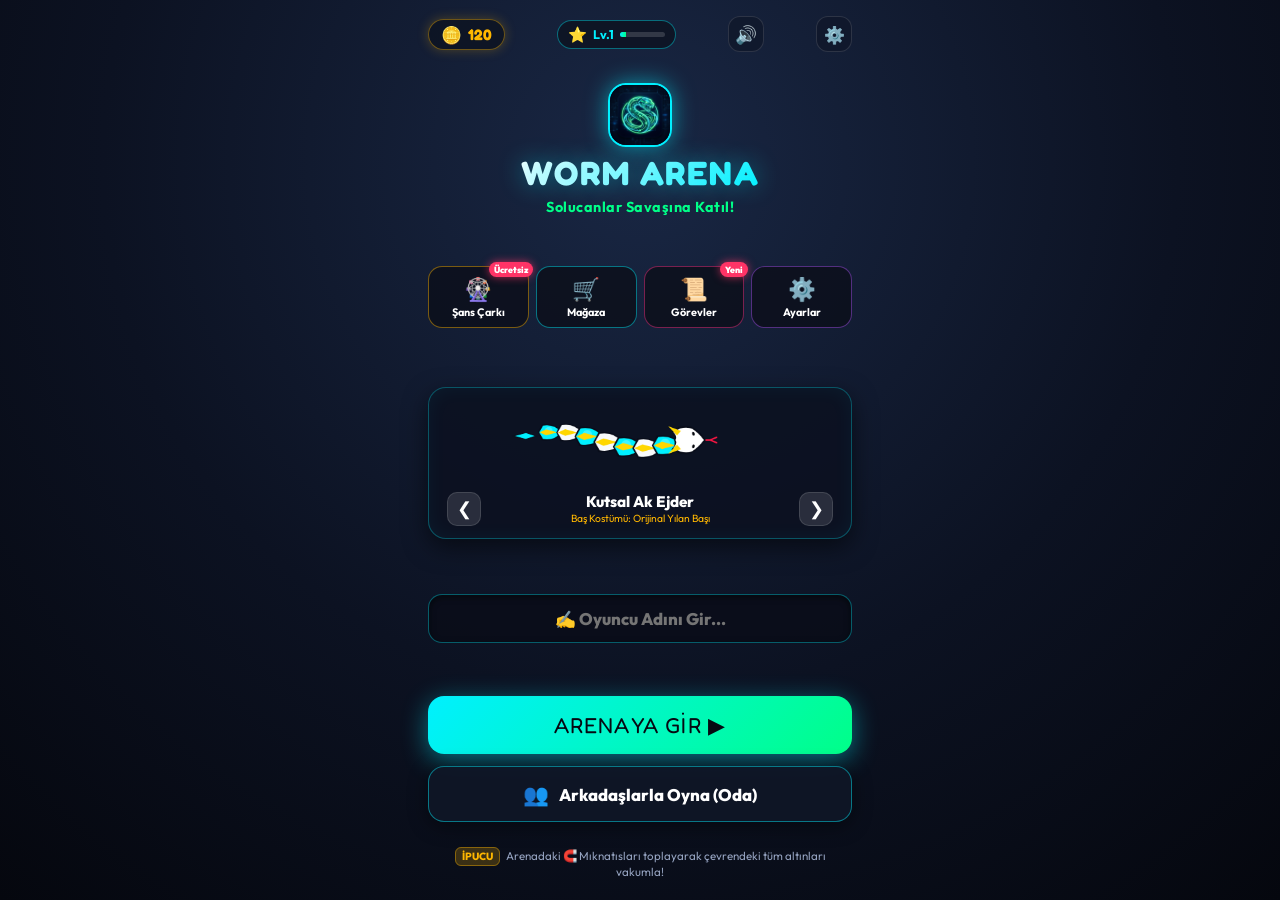
==== commit 7896b864: "feat: revamp quests and 7-day rewards with balanced gameplay goals, remove diamonds entirely" ====
--- a/app/src/main/assets/index.html
+++ b/app/src/main/assets/index.html
@@ -365,6 +365,34 @@
       </div>
     </div>
 
+    <!-- ==================== 📩 ODA DAVETİ: ZORUNLU İSİM GİRME MODALI ==================== -->
+    <div class="modal-backdrop hidden" id="inviteNameModal">
+      <div class="modal-dialog invite-name-dialog" style="max-width: 440px; text-align: center;">
+        <div class="modal-header" style="justify-content: center;">
+          <h2 class="modal-title">🎮 ODAYA DAVET EDİLDİN</h2>
+        </div>
+
+        <div style="margin: 14px 0 10px;">
+          <div style="font-size: 0.9rem; color: #8899aa; margin-bottom: 6px; font-weight: 600;">Katılacağın Oda Kodu:</div>
+          <div class="invite-room-code-badge" id="inviteModalRoomBadge" style="display: inline-block; font-size: 1.8rem; font-weight: 800; color: #00ffcc; letter-spacing: 4px; background: rgba(0,255,204,0.12); border: 1.5px solid rgba(0,255,204,0.4); padding: 6px 24px; border-radius: 14px; text-shadow: 0 0 12px rgba(0,255,204,0.5);">----</div>
+        </div>
+
+        <p style="color: #cbd5e1; font-size: 0.96rem; margin-bottom: 16px; line-height: 1.4;">
+          Arkadaşlarının seni oyunda ve lobide görebilmesi için <strong>lütfen adını gir</strong>:
+        </p>
+
+        <div style="margin-bottom: 16px; text-align: left;">
+          <label for="invitePlayerNameInput" style="display: block; font-size: 0.85rem; color: #00ffcc; font-weight: 700; margin-bottom: 6px;">👤 OYUNCU ADIN (Zorunlu):</label>
+          <input type="text" id="invitePlayerNameInput" maxlength="14" placeholder="Adını buraya yaz..." autocomplete="off" style="width: 100%; box-sizing: border-box; padding: 14px 16px; font-size: 1.15rem; font-weight: 700; color: #ffffff; background: rgba(10, 18, 32, 0.95); border: 2px solid #00ffcc; border-radius: 12px; outline: none; transition: all 0.2s ease; box-shadow: 0 0 15px rgba(0,255,204,0.18);">
+          <p id="inviteNameErrorMsg" style="color: #ff4757; font-size: 0.88rem; font-weight: 600; margin-top: 6px; min-height: 20px;"></p>
+        </div>
+
+        <button class="play-btn-large glow-pulse" id="inviteJoinSubmitBtn" style="width: 100%;">
+          <span>ODAYA KATIL 🚀</span>
+        </button>
+      </div>
+    </div>
+
     <!-- ==================== 🎡 ŞANS ÇARKI PENCERESİ ==================== -->
     <div class="modal-backdrop hidden" id="wheelModal">
       <div class="modal-dialog">
@@ -424,11 +452,11 @@
           <button class="close-modal-btn" id="closeQuestsBtn">✕</button>
         </div>
 
-        <!-- 7 Günlük Aşama & Ödül Yolculuğu (Rozetler kaldırıldı, gerçek altın/elmas/öğe ödülleri) -->
+        <!-- 7 Günlük Aşama & Mantıklı Ödül Yolculuğu (Somut Altın, XP ve Özel Başlık Ödülleri) -->
         <div class="daily-streak-card">
           <div class="streak-header-info">
             <span class="streak-title">🎁 7 GÜNLÜK HEDEF & ÖDÜL YOLCULUĞU</span>
-            <span class="streak-subtitle">Her günün puan hedefini tamamla; dev altınlar, elmaslar ve efsanevi hediyeler kap!</span>
+            <span class="streak-subtitle">Her günün skor hedefine ulaş; dev altın ödülleri, XP ve efsanevi başlıklar kazan!</span>
           </div>
           <div class="streak-days-row" id="streakDaysRow">
             <!-- JS ile dinamik doldurulur -->
@@ -604,9 +632,12 @@
           </div>
         </div>
 
-        <div class="gameover-buttons-row">
-          <button class="play-btn-large glow-pulse" id="respawnBtn">
-            <span>TEKRAR OYNA ↺</span>
+        <div class="gameover-buttons-row" style="display: flex; flex-direction: column; gap: 10px; width: 100%; margin-top: 14px;">
+          <button class="play-btn-large glow-pulse" id="respawnBtn" style="width: 100%;">
+            <span>🔄 TEKRAR GİR / CANLAN</span>
+          </button>
+          <button class="room-btn-danger" id="gameOverReturnMenuBtn" style="width: 100%; padding: 12px; font-size: 1rem;">
+            <span>🚪 Lobiye / Ana Menüye Dön</span>
           </button>
         </div>
       </div>
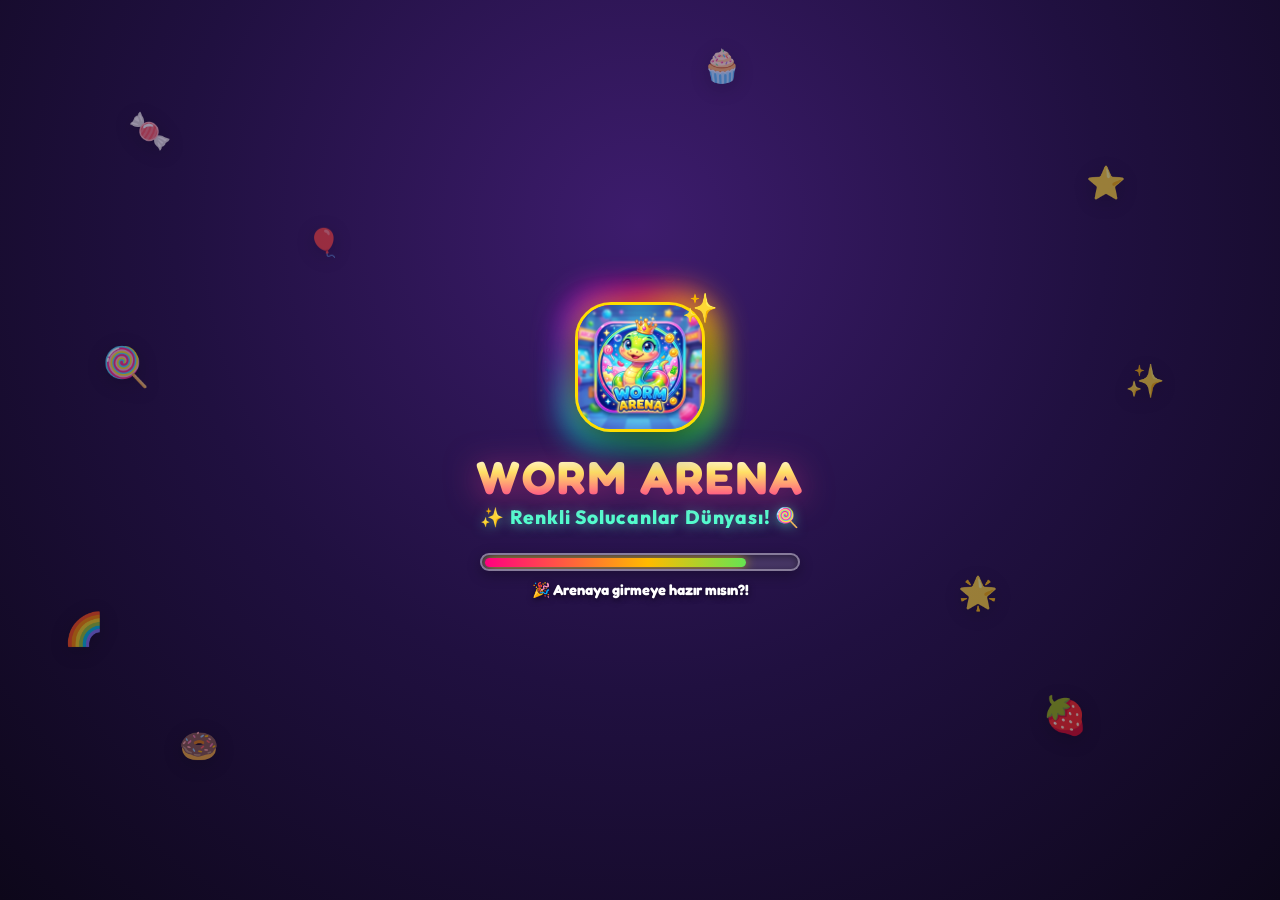
==== commit e5b8b207: "feat: Renkli cocuk dostu yilan logosu, animasyonlu acilis ekrani (splash screen) ve neseli seker arc" ====
--- a/app/src/main/assets/index.html
+++ b/app/src/main/assets/index.html
@@ -31,6 +31,40 @@
   </script>
 </head>
 <body>
+  <!-- ==================== 🌈 SEVİMLİ VE RENKLİ AÇILIŞ / SPLASH EKRANI ==================== -->
+  <div class="splash-screen-overlay" id="splashScreen">
+    <div class="splash-particles" aria-hidden="true">
+      <span class="splash-bubble sp1">🍬</span>
+      <span class="splash-bubble sp2">⭐</span>
+      <span class="splash-bubble sp3">🍭</span>
+      <span class="splash-bubble sp4">✨</span>
+      <span class="splash-bubble sp5">🍩</span>
+      <span class="splash-bubble sp6">🍓</span>
+      <span class="splash-bubble sp7">🧁</span>
+      <span class="splash-bubble sp8">🌈</span>
+      <span class="splash-bubble sp9">🎈</span>
+      <span class="splash-bubble sp10">🌟</span>
+    </div>
+
+    <div class="splash-content">
+      <div class="splash-logo-container">
+        <div class="splash-rainbow-ring"></div>
+        <img src="icon.jpg" alt="Worm Arena Logo" class="splash-logo-img">
+        <div class="splash-logo-sparkle">✨</div>
+      </div>
+
+      <h1 class="splash-title">WORM ARENA</h1>
+      <p class="splash-subtitle">✨ Renkli Solucanlar Dünyası! 🍭</p>
+
+      <div class="splash-loader-wrap">
+        <div class="splash-loader-track">
+          <div class="splash-loader-bar" id="splashLoaderBar"></div>
+        </div>
+        <p class="splash-status-text" id="splashStatusText">🍬 Renkli şekerler toplanıyor...</p>
+      </div>
+    </div>
+  </div>
+
   <div class="game-container" id="gameContainer">
     <!-- Ana Oyun Çizim Canvası -->
     <canvas id="arenaCanvas"></canvas>
@@ -144,8 +178,19 @@
       </div>
     </div>
 
-    <!-- ==================== TAM EKRAN ANA MENÜ ==================== -->
+    <!-- ==================== TAM EKRAN RENKLİ ÇOCUK DOSTU ANA MENÜ ==================== -->
     <div class="fullscreen-menu-overlay" id="startScreen">
+      <!-- Arka Plan Uçuşan Renkli Şeker ve Yıldızlar -->
+      <div class="menu-decorations" aria-hidden="true">
+        <span class="menu-float-item mf1">🍭</span>
+        <span class="menu-float-item mf2">⭐</span>
+        <span class="menu-float-item mf3">🍬</span>
+        <span class="menu-float-item mf4">✨</span>
+        <span class="menu-float-item mf5">🍩</span>
+        <span class="menu-float-item mf6">🍓</span>
+        <span class="menu-float-item mf7">🌈</span>
+      </div>
+
       <div class="menu-content-wrapper">
         <!-- 1. ÜST BÖLÜM: Para, Rozet, Seviye & Ses -->
         <div class="menu-header-group">
@@ -164,9 +209,13 @@
           </div>
 
           <div class="menu-logo-banner">
-            <img src="icon.jpg" alt="Logo" class="menu-logo-img">
+            <div class="menu-logo-wrapper">
+              <div class="menu-logo-halo"></div>
+              <img src="icon.jpg" alt="Logo" class="menu-logo-img">
+              <span class="menu-logo-badge">👑 EFSANE</span>
+            </div>
             <h1 class="menu-title">WORM ARENA</h1>
-            <p class="menu-subtitle">Solucanlar Savaşına Katıl!</p>
+            <p class="menu-subtitle">🌈 Renkli Solucanlar Savaşı! 🍭</p>
           </div>
         </div>
 
@@ -210,7 +259,7 @@
           </div>
 
           <div class="input-group">
-            <input type="text" id="playerNameInput" maxlength="14" value="" placeholder="✍️ Oyuncu Adını Gir..." class="player-name-input" autocomplete="off">
+            <input type="text" id="playerNameInput" maxlength="14" value="" placeholder="✍️ Süper Yılan Adın..." class="player-name-input" autocomplete="off">
           </div>
         </div>
 
@@ -218,7 +267,7 @@
         <div class="menu-bottom-group">
           <div class="main-action-buttons">
             <button class="play-btn-large glow-pulse" id="startGameBtn">
-              <span>ARENAYA GİR ▶</span>
+              <span>🐍 ARENAYA GİR ▶</span>
             </button>
 
             <button class="room-btn-secondary" id="openFriendsRoomBtn">
@@ -452,11 +501,14 @@
           <button class="close-modal-btn" id="closeQuestsBtn">✕</button>
         </div>
 
-        <!-- 7 Günlük Aşama & Mantıklı Ödül Yolculuğu (Somut Altın, XP ve Özel Başlık Ödülleri) -->
+        <!-- Uzun Vadeli Sadakat & Aşama Yolculuğu (7, 15, 30, 60, 90, 120+ Günler) -->
         <div class="daily-streak-card">
           <div class="streak-header-info">
-            <span class="streak-title">🎁 7 GÜNLÜK HEDEF & ÖDÜL YOLCULUĞU</span>
-            <span class="streak-subtitle">Her günün skor hedefine ulaş; dev altın ödülleri, XP ve efsanevi başlıklar kazan!</span>
+            <div style="display: flex; justify-content: space-between; align-items: center; flex-wrap: wrap; gap: 6px; margin-bottom: 4px;">
+              <span class="streak-title" style="margin-bottom: 0;">🎁 GÜNLÜK SADAKAT & EFSANEVİ ÖDÜL YOLCULUĞU</span>
+              <span class="streak-badge" id="streakLoginCountBadge" style="font-size: 0.72rem; font-weight: 800; color: #00ffcc; background: rgba(0,255,204,0.12); border: 1px solid rgba(0,255,204,0.3); padding: 3px 10px; border-radius: 8px;">📅 Giriş: 1. Gün</span>
+            </div>
+            <span class="streak-subtitle">Her gün arenada büyü ve günleri devir; 7, 15, 30, 60, 90, 120. günlerde devasa altınlar, efsanevi kostümler ve başlıklar kazan!</span>
           </div>
           <div class="streak-days-row" id="streakDaysRow">
             <!-- JS ile dinamik doldurulur -->
--- a/app/src/main/assets/style.css
+++ b/app/src/main/assets/style.css
@@ -566,7 +566,12 @@
   height: 100%;
   min-height: 100vh;
   min-height: 100dvh;
-  background: radial-gradient(circle at 50% 18%, #192744 0%, #0c1222 55%, #05070e 100%);
+  background-color: #120e24;
+  background-image: 
+    radial-gradient(circle at 18% 18%, rgba(255, 0, 128, 0.28) 0%, transparent 40%),
+    radial-gradient(circle at 82% 24%, rgba(0, 240, 255, 0.28) 0%, transparent 42%),
+    radial-gradient(circle at 50% 88%, rgba(0, 255, 136, 0.22) 0%, transparent 48%),
+    radial-gradient(circle at 50% 12%, #321d5a 0%, #1a1438 48%, #0c0a1a 100%);
   display: flex;
   flex-direction: column;
   align-items: center;
@@ -581,7 +586,39 @@
   box-sizing: border-box;
 }
 
+/* Arka Plan Uçuşan Renkli Dekorasyonlar (Çocuklara Neşeli Atmosfer) */
+.menu-decorations {
+  position: absolute;
+  inset: 0;
+  pointer-events: none;
+  overflow: hidden;
+  z-index: 1;
+}
+
+.menu-float-item {
+  position: absolute;
+  font-size: 1.6rem;
+  opacity: 0.45;
+  filter: drop-shadow(0 4px 10px rgba(0, 0, 0, 0.4));
+  animation: floatCandy 6s ease-in-out infinite alternate;
+}
+.mf1 { top: 8%; left: 7%; animation-duration: 5s; }
+.mf2 { top: 14%; right: 7%; animation-duration: 6.5s; animation-delay: 0.5s; font-size: 1.8rem; }
+.mf3 { top: 46%; left: 5%; animation-duration: 7s; animation-delay: 1s; }
+.mf4 { top: 50%; right: 5%; animation-duration: 5.5s; animation-delay: 1.5s; }
+.mf5 { bottom: 18%; left: 8%; animation-duration: 6s; animation-delay: 2s; }
+.mf6 { bottom: 22%; right: 6%; animation-duration: 7.5s; animation-delay: 0.8s; }
+.mf7 { top: 3%; right: 38%; animation-duration: 8s; font-size: 1.4rem; }
+
+@keyframes floatCandy {
+  0% { transform: translateY(0px) rotate(0deg) scale(1); }
+  50% { transform: translateY(-12px) rotate(10deg) scale(1.08); }
+  100% { transform: translateY(-20px) rotate(-8deg) scale(1); }
+}
+
 .menu-content-wrapper {
+  position: relative;
+  z-index: 2;
   width: 100%;
   max-width: 460px;
   min-height: 100vh;
@@ -670,34 +707,86 @@
   display: flex;
   flex-direction: column;
   align-items: center;
-  gap: clamp(2px, 0.8vh, 6px);
+  gap: clamp(4px, 1vh, 8px);
   margin-top: clamp(2px, 0.8vh, 8px);
   margin-bottom: clamp(4px, 1vh, 10px);
 }
+
+.menu-logo-wrapper {
+  position: relative;
+  display: inline-flex;
+  align-items: center;
+  justify-content: center;
+  margin-bottom: 4px;
+}
+
+.menu-logo-halo {
+  position: absolute;
+  inset: -8px;
+  border-radius: 34px;
+  background: conic-gradient(from 0deg, #ff007f, #ffbb00, #00ff88, #00f0ff, #8a2be2, #ff007f);
+  filter: blur(10px);
+  opacity: 0.8;
+  animation: spinRainbow 8s linear infinite;
+}
+
+@keyframes spinRainbow {
+  0% { transform: rotate(0deg); }
+  100% { transform: rotate(360deg); }
+}
+
 .menu-logo-img {
-  width: clamp(50px, 8vh, 64px);
-  height: clamp(50px, 8vh, 64px);
-  border-radius: 18px;
-  border: 2.2px solid var(--neon-cyan);
-  box-shadow: 0 0 22px rgba(0, 240, 255, 0.55);
+  position: relative;
+  z-index: 2;
+  width: clamp(68px, 10.5vh, 86px);
+  height: clamp(68px, 10.5vh, 86px);
+  border-radius: 24px;
+  border: 3px solid #ffe600;
+  box-shadow: 0 10px 26px rgba(0, 0, 0, 0.55), 0 0 20px rgba(255, 230, 0, 0.4);
   margin-bottom: 2px;
   object-fit: cover;
-}
+  animation: menuLogoBounce 3s ease-in-out infinite;
+}
+
+@keyframes menuLogoBounce {
+  0%, 100% { transform: translateY(0) rotate(0deg); }
+  50% { transform: translateY(-7px) rotate(2deg); }
+}
+
+.menu-logo-badge {
+  position: absolute;
+  bottom: -6px;
+  z-index: 3;
+  background: linear-gradient(135deg, #ffd700, #ff8800);
+  color: #2b1100;
+  font-family: var(--font-display);
+  font-size: 0.68rem;
+  font-weight: 900;
+  letter-spacing: 0.6px;
+  padding: 2px 9px;
+  border-radius: 12px;
+  border: 2px solid #ffffff;
+  box-shadow: 0 4px 10px rgba(0, 0, 0, 0.35);
+}
+
 .menu-title {
   font-family: var(--font-display);
-  font-size: clamp(1.65rem, 3.8vh, 2.1rem);
+  font-size: clamp(1.85rem, 4.2vh, 2.35rem);
+  font-weight: 900;
   letter-spacing: 1.8px;
-  background: linear-gradient(135deg, #ffffff, var(--neon-cyan));
+  line-height: 1.05;
+  background: linear-gradient(180deg, #ffffff 0%, #ffdf58 45%, #ff3b8b 100%);
   -webkit-background-clip: text;
   -webkit-text-fill-color: transparent;
-  line-height: 1.1;
-  text-shadow: 0 0 25px rgba(0, 240, 255, 0.4);
-}
+  filter: drop-shadow(0 4px 14px rgba(255, 59, 139, 0.45));
+}
+
 .menu-subtitle {
-  font-size: clamp(0.78rem, 1.8vh, 0.9rem);
-  color: var(--neon-green);
-  font-weight: 700;
-  letter-spacing: 0.5px;
+  font-size: clamp(0.85rem, 1.9vh, 0.98rem);
+  color: #4ef2bb;
+  font-weight: 800;
+  letter-spacing: 0.6px;
+  text-shadow: 0 2px 10px rgba(78, 242, 187, 0.4);
 }
 
 /* Kostüm Önizleme */
@@ -751,61 +840,67 @@
   color: #fff;
 }
 
-/* İsim Girişi */
+/* İsim Girişi - Çocuk Dostu Pofuduk ve Renkli */
 .input-group {
   margin-bottom: clamp(4px, 1vh, 8px);
 }
 .player-name-input {
   width: 100%;
-  background: rgba(10, 14, 26, 0.92);
-  border: 1.8px solid rgba(0, 240, 255, 0.35);
-  border-radius: 14px;
+  background: rgba(18, 14, 38, 0.95);
+  border: 2.5px solid #00f0ff;
+  border-radius: 18px;
   padding: clamp(10px, 1.8vh, 13px) 16px;
-  font-family: var(--font-main);
-  font-size: clamp(0.95rem, 2vh, 1.05rem);
+  font-family: var(--font-display);
+  font-size: clamp(1rem, 2.2vh, 1.15rem);
   font-weight: 800;
   color: #fff;
   text-align: center;
   outline: none;
   transition: all 0.2s ease;
-  box-shadow: inset 0 2px 6px rgba(0, 0, 0, 0.5);
+  box-shadow: 0 4px 18px rgba(0, 240, 255, 0.25), inset 0 2px 6px rgba(0, 0, 0, 0.5);
+}
+.player-name-input::placeholder {
+  color: rgba(255, 255, 255, 0.6);
 }
 .player-name-input:focus {
-  border-color: var(--neon-cyan);
-  box-shadow: 0 0 20px rgba(0, 240, 255, 0.4), inset 0 2px 6px rgba(0, 0, 0, 0.5);
-}
-
-/* Buton */
+  border-color: #ff007f;
+  box-shadow: 0 0 24px rgba(255, 0, 127, 0.5), inset 0 2px 6px rgba(0, 0, 0, 0.5);
+  transform: scale(1.01);
+}
+
+/* 3D Renkli Çocuk Dostu Butonlar */
 .play-btn-large {
   width: 100%;
-  min-height: 54px;
-  background: linear-gradient(135deg, var(--neon-cyan), var(--neon-green));
-  color: #060912;
+  min-height: 58px;
+  background: linear-gradient(135deg, #00f58d 0%, #00d2ff 100%);
+  color: #03251c;
   font-family: var(--font-display);
-  font-size: clamp(1.15rem, 2.6vh, 1.35rem);
-  letter-spacing: 1.2px;
-  border: none;
-  border-radius: 16px;
+  font-size: clamp(1.2rem, 2.7vh, 1.45rem);
+  font-weight: 900;
+  letter-spacing: 1.5px;
+  border: 2.5px solid #b3ffdf;
+  border-radius: 20px;
   padding: clamp(12px, 2vh, 16px) 20px;
   display: flex;
   align-items: center;
   justify-content: center;
   gap: 10px;
   cursor: pointer;
-  box-shadow: 0 6px 26px rgba(0, 240, 255, 0.45);
-  transition: transform 0.15s ease, filter 0.15s ease;
+  box-shadow: 0 7px 0 #00966a, 0 14px 28px rgba(0, 245, 141, 0.5);
+  transition: transform 0.12s cubic-bezier(0.175, 0.885, 0.32, 1.275), box-shadow 0.12s ease;
 }
 .play-btn-large:active {
-  transform: scale(0.96);
-  filter: brightness(1.2);
+  transform: translateY(5px) scale(0.97);
+  box-shadow: 0 2px 0 #00966a, 0 6px 14px rgba(0, 245, 141, 0.4);
+  filter: brightness(1.1);
 }
 
 .glow-pulse {
   animation: pulseButton 1.8s infinite alternate;
 }
 @keyframes pulseButton {
-  0% { box-shadow: 0 0 14px rgba(0, 240, 255, 0.35); }
-  100% { box-shadow: 0 0 28px rgba(0, 255, 136, 0.7); }
+  0% { box-shadow: 0 7px 0 #00966a, 0 10px 22px rgba(0, 240, 255, 0.45); }
+  100% { box-shadow: 0 7px 0 #00966a, 0 18px 36px rgba(0, 255, 136, 0.75); }
 }
 
 .main-action-buttons {
@@ -818,28 +913,27 @@
 
 .room-btn-secondary {
   width: 100%;
-  min-height: 48px;
-  background: rgba(16, 22, 38, 0.92);
-  border: 1.8px solid rgba(0, 240, 255, 0.45);
-  border-radius: 16px;
+  min-height: 50px;
+  background: linear-gradient(135deg, #7b2cbf 0%, #f72585 100%);
+  border: 2.2px solid rgba(255, 255, 255, 0.45);
+  border-radius: 18px;
   padding: clamp(11px, 1.8vh, 14px) 18px;
   color: #fff;
-  font-family: var(--font-main);
-  font-size: clamp(0.95rem, 2vh, 1.05rem);
+  font-family: var(--font-display);
+  font-size: clamp(0.98rem, 2.1vh, 1.1rem);
   font-weight: 800;
   display: flex;
   align-items: center;
   justify-content: center;
   gap: 10px;
   cursor: pointer;
-  box-shadow: 0 4px 20px rgba(0, 0, 0, 0.45);
-  transition: all 0.2s ease;
+  box-shadow: 0 6px 0 #4a148c, 0 12px 24px rgba(123, 44, 191, 0.5);
+  transition: transform 0.12s cubic-bezier(0.175, 0.885, 0.32, 1.275), box-shadow 0.12s ease;
 }
 
 .room-btn-secondary:active {
-  transform: scale(0.96);
-  background: rgba(0, 240, 255, 0.2);
-  border-color: var(--neon-cyan);
+  transform: translateY(4px) scale(0.97);
+  box-shadow: 0 2px 0 #4a148c, 0 4px 10px rgba(123, 44, 191, 0.4);
 }
 
 .room-btn-icon {
@@ -1534,107 +1628,169 @@
   display: flex;
   justify-content: space-between;
   align-items: center;
-  margin-bottom: 10px;
+  gap: 8px;
+  margin-bottom: 8px;
 }
 
 .currency-pill {
   display: inline-flex;
   align-items: center;
   gap: 6px;
-  background: rgba(14, 20, 36, 0.9);
-  border: 1.5px solid rgba(255, 183, 0, 0.4);
-  border-radius: 20px;
-  padding: 4px 12px;
-  box-shadow: 0 0 12px rgba(255, 183, 0, 0.25);
+  background: linear-gradient(135deg, rgba(255, 183, 0, 0.28), rgba(255, 102, 0, 0.28));
+  border: 2px solid #ffb700;
+  border-radius: 22px;
+  padding: 5px 13px;
+  box-shadow: 0 4px 14px rgba(255, 183, 0, 0.35);
+  backdrop-filter: blur(10px);
 }
 .coin-icon {
-  font-size: 1.05rem;
+  font-size: 1.15rem;
+  filter: drop-shadow(0 2px 4px rgba(0,0,0,0.4));
 }
 .coin-count {
   font-family: var(--font-display);
-  font-size: 0.95rem;
-  font-weight: 700;
-  color: var(--neon-gold);
+  font-size: 1rem;
+  font-weight: 900;
+  color: #ffdf00;
+  text-shadow: 0 1px 3px rgba(0,0,0,0.6);
 }
 
 .level-pill {
   display: inline-flex;
   align-items: center;
   gap: 6px;
-  background: rgba(14, 20, 36, 0.9);
-  border: 1.5px solid rgba(0, 240, 255, 0.4);
-  border-radius: 20px;
-  padding: 4px 10px;
+  background: linear-gradient(135deg, rgba(0, 240, 255, 0.25), rgba(168, 85, 247, 0.25));
+  border: 2px solid #00f0ff;
+  border-radius: 22px;
+  padding: 5px 12px;
+  box-shadow: 0 4px 14px rgba(0, 240, 255, 0.35);
+  backdrop-filter: blur(10px);
 }
 .star-icon {
-  font-size: 0.95rem;
+  font-size: 1.05rem;
+  filter: drop-shadow(0 2px 4px rgba(0,0,0,0.4));
 }
 .level-text {
-  font-size: 0.78rem;
-  font-weight: 700;
-  color: var(--neon-cyan);
+  font-family: var(--font-display);
+  font-size: 0.85rem;
+  font-weight: 900;
+  color: #00f0ff;
 }
 .xp-mini-bar {
-  width: 45px;
-  height: 5px;
-  background: rgba(255, 255, 255, 0.15);
-  border-radius: 4px;
+  width: 48px;
+  height: 7px;
+  background: rgba(255, 255, 255, 0.18);
+  border-radius: 6px;
   overflow: hidden;
+  border: 1px solid rgba(255, 255, 255, 0.3);
 }
 .xp-mini-fill {
   height: 100%;
-  background: linear-gradient(90deg, var(--neon-cyan), var(--neon-green));
+  background: linear-gradient(90deg, #ff007f, #00f0ff, #00ff88);
   transition: width 0.3s ease;
 }
 
-/* 4 Kısayol Butonu (Çark, Mağaza, Görevler, Ayarlar) */
+.menu-sound-btn, .menu-settings-btn {
+  background: rgba(255, 255, 255, 0.15);
+  border: 2px solid rgba(255, 255, 255, 0.3);
+  border-radius: 50%;
+  width: 40px;
+  height: 40px;
+  display: flex;
+  align-items: center;
+  justify-content: center;
+  font-size: 1.15rem;
+  cursor: pointer;
+  box-shadow: 0 4px 12px rgba(0, 0, 0, 0.3);
+  transition: transform 0.15s cubic-bezier(0.175, 0.885, 0.32, 1.275);
+}
+.menu-sound-btn:active, .menu-settings-btn:active {
+  transform: scale(0.9);
+}
+
+/* 4 Kısayol Butonu (Çark, Mağaza, Görevler, Ayarlar) - Çocuk Oyunları Stili */
 .feature-shortcuts {
   display: grid;
   grid-template-columns: repeat(4, 1fr);
-  gap: 7px;
-  margin-bottom: 12px;
+  gap: 8px;
+  margin-bottom: 10px;
 }
 
 .shortcut-btn {
   position: relative;
-  background: rgba(12, 16, 28, 0.85);
-  border: 1.5px solid var(--border-glass);
-  border-radius: 14px;
-  padding: 8px 3px;
+  border-radius: 18px;
+  padding: 10px 4px 8px 4px;
   display: flex;
   flex-direction: column;
   align-items: center;
   cursor: pointer;
-  transition: all 0.2s ease;
-}
+  transition: transform 0.12s cubic-bezier(0.175, 0.885, 0.32, 1.275), box-shadow 0.12s ease;
+}
+
 .shortcut-btn:active {
-  transform: scale(0.94);
-}
-.shortcut-btn.gold-border { border-color: rgba(255, 183, 0, 0.45); }
-.shortcut-btn.cyan-border { border-color: rgba(0, 240, 255, 0.45); }
-.shortcut-btn.pink-border { border-color: rgba(255, 51, 136, 0.45); }
-.shortcut-btn.purple-border { border-color: rgba(168, 85, 247, 0.45); }
+  transform: translateY(3px) scale(0.96);
+  box-shadow: 0 2px 0 rgba(0, 0, 0, 0.4) !important;
+}
+
+.shortcut-btn.gold-border {
+  background: linear-gradient(145deg, #ff9f1c 0%, #e85d04 100%);
+  border: 2px solid #ffe600;
+  box-shadow: 0 5px 0 #9d3b00, 0 8px 18px rgba(255, 159, 28, 0.45);
+}
+.shortcut-btn.cyan-border {
+  background: linear-gradient(145deg, #00b4d8 0%, #0077b6 100%);
+  border: 2px solid #90e0ef;
+  box-shadow: 0 5px 0 #023e8a, 0 8px 18px rgba(0, 180, 216, 0.45);
+}
+.shortcut-btn.pink-border {
+  background: linear-gradient(145deg, #ff007f 0%, #b5179e 100%);
+  border: 2px solid #ff80bf;
+  box-shadow: 0 5px 0 #7209b7, 0 8px 18px rgba(255, 0, 127, 0.45);
+}
+.shortcut-btn.purple-border {
+  background: linear-gradient(145deg, #7b2cbf 0%, #3c096c 100%);
+  border: 2px solid #c77dff;
+  box-shadow: 0 5px 0 #240046, 0 8px 18px rgba(123, 44, 191, 0.45);
+}
 
 .shortcut-icon {
-  font-size: 1.4rem;
+  font-size: 1.55rem;
   margin-bottom: 2px;
-}
+  filter: drop-shadow(0 2px 4px rgba(0, 0, 0, 0.35));
+  transition: transform 0.2s ease;
+}
+.shortcut-btn:hover .shortcut-icon {
+  transform: scale(1.15) rotate(5deg);
+}
+
 .shortcut-label {
-  font-size: 0.68rem;
-  font-weight: 700;
-  color: #fff;
-}
+  font-family: var(--font-display);
+  font-size: 0.72rem;
+  font-weight: 800;
+  color: #fff;
+  letter-spacing: 0.3px;
+  text-shadow: 0 1px 3px rgba(0, 0, 0, 0.7);
+}
+
 .badge-dot {
   position: absolute;
-  top: -5px;
-  right: -5px;
-  background: var(--neon-red);
-  color: #fff;
-  font-size: 0.55rem;
+  top: -6px;
+  right: -4px;
+  background: linear-gradient(135deg, #ff0055, #ff5500);
+  color: #fff;
+  font-family: var(--font-display);
+  font-size: 0.6rem;
   font-weight: 900;
-  padding: 2px 5px;
-  border-radius: 8px;
-  box-shadow: 0 0 8px rgba(255, 51, 102, 0.7);
+  padding: 2px 6px;
+  border-radius: 10px;
+  border: 1.5px solid #fff;
+  box-shadow: 0 3px 8px rgba(255, 0, 85, 0.6);
+  animation: badgeBounce 1.5s infinite alternate;
+}
+
+@keyframes badgeBounce {
+  0% { transform: scale(1); }
+  100% { transform: scale(1.12); }
 }
 
 .hat-name {
@@ -2052,9 +2208,15 @@
   color: #00f0ff;
 }
 
-.diamond-pill {
-  background: linear-gradient(135deg, rgba(0, 240, 255, 0.18), rgba(112, 0, 255, 0.22));
-  border-color: rgba(0, 240, 255, 0.4);
+.streak-day-box.major-milestone {
+  border-color: rgba(255, 215, 0, 0.45);
+  background: linear-gradient(180deg, rgba(30, 41, 59, 0.85), rgba(65, 38, 12, 0.75));
+  box-shadow: 0 0 12px rgba(255, 215, 0, 0.18);
+}
+.streak-day-box.major-milestone .day-badge-tag {
+  color: #ffd700;
+  font-weight: 900;
+  text-shadow: 0 0 8px rgba(255, 215, 0, 0.5);
 }
 
 .quests-list-box {
@@ -2628,3 +2790,199 @@
   display: none !important;
 }
 
+/* ========================================================
+   🌈 ÇOCUK DOSTU RENKLİ AÇILIŞ (SPLASH) EKRANI
+   ======================================================== */
+.splash-screen-overlay {
+  position: fixed;
+  inset: 0;
+  width: 100vw;
+  height: 100vh;
+  height: 100dvh;
+  background-color: #170d2c;
+  background-image: 
+    radial-gradient(circle at 50% 25%, #3d1c6d 0%, #201040 50%, #0d071a 100%),
+    radial-gradient(circle at 20% 80%, rgba(255, 0, 128, 0.3) 0%, transparent 40%),
+    radial-gradient(circle at 80% 75%, rgba(0, 240, 255, 0.3) 0%, transparent 40%);
+  display: flex;
+  flex-direction: column;
+  align-items: center;
+  justify-content: center;
+  z-index: 9999999;
+  overflow: hidden;
+  transition: opacity 0.5s cubic-bezier(0.4, 0, 0.2, 1), transform 0.5s cubic-bezier(0.4, 0, 0.2, 1);
+}
+
+.splash-screen-overlay.fade-out {
+  opacity: 0;
+  transform: scale(1.08);
+  pointer-events: none;
+}
+
+/* Uçuşan Baloncuk & Şeker Parçacıkları */
+.splash-particles {
+  position: absolute;
+  inset: 0;
+  pointer-events: none;
+  overflow: hidden;
+  z-index: 1;
+}
+
+.splash-bubble {
+  position: absolute;
+  font-size: 2rem;
+  opacity: 0.55;
+  filter: drop-shadow(0 4px 10px rgba(0, 0, 0, 0.35));
+  animation: floatBubble 5s ease-in-out infinite alternate;
+}
+.sp1 { top: 12%; left: 10%; animation-duration: 4.5s; font-size: 2.2rem; }
+.sp2 { top: 18%; right: 12%; animation-duration: 5.5s; animation-delay: 0.4s; }
+.sp3 { top: 38%; left: 8%; animation-duration: 6s; animation-delay: 1s; font-size: 2.4rem; }
+.sp4 { top: 40%; right: 9%; animation-duration: 5s; animation-delay: 0.7s; }
+.sp5 { bottom: 15%; left: 14%; animation-duration: 4.8s; animation-delay: 1.2s; font-size: 2rem; }
+.sp6 { bottom: 18%; right: 15%; animation-duration: 6.2s; animation-delay: 0.3s; font-size: 2.3rem; }
+.sp7 { top: 5%; right: 42%; animation-duration: 5.2s; animation-delay: 1.5s; }
+.sp8 { bottom: 28%; left: 5%; animation-duration: 6.5s; animation-delay: 0.9s; }
+.sp9 { top: 25%; left: 24%; animation-duration: 5.8s; font-size: 1.7rem; }
+.sp10 { bottom: 32%; right: 22%; animation-duration: 4.7s; animation-delay: 1.1s; }
+
+@keyframes floatBubble {
+  0% { transform: translateY(0px) rotate(0deg) scale(1); }
+  50% { transform: translateY(-16px) rotate(12deg) scale(1.1); }
+  100% { transform: translateY(-28px) rotate(-10deg) scale(1.02); }
+}
+
+.splash-content {
+  position: relative;
+  z-index: 2;
+  display: flex;
+  flex-direction: column;
+  align-items: center;
+  text-align: center;
+  padding: 20px;
+  animation: splashPopIn 0.7s cubic-bezier(0.175, 0.885, 0.32, 1.275);
+}
+
+@keyframes splashPopIn {
+  0% { opacity: 0; transform: scale(0.7) translateY(20px); }
+  100% { opacity: 1; transform: scale(1) translateY(0); }
+}
+
+.splash-logo-container {
+  position: relative;
+  width: 140px;
+  height: 140px;
+  display: flex;
+  align-items: center;
+  justify-content: center;
+  margin-bottom: 12px;
+}
+
+.splash-rainbow-ring {
+  position: absolute;
+  inset: -10px;
+  border-radius: 44px;
+  background: conic-gradient(from 0deg, #ff007f, #ffdd00, #00ff88, #00f0ff, #8a2be2, #ff007f);
+  filter: blur(14px);
+  opacity: 0.85;
+  animation: spinRainbow 6s linear infinite;
+}
+
+.splash-logo-img {
+  position: relative;
+  z-index: 2;
+  width: 130px;
+  height: 130px;
+  border-radius: 36px;
+  border: 3.5px solid #ffdd00;
+  box-shadow: 0 14px 35px rgba(0, 0, 0, 0.65), 0 0 25px rgba(255, 221, 0, 0.5);
+  object-fit: cover;
+  animation: splashBounce 2.5s ease-in-out infinite;
+}
+
+@keyframes splashBounce {
+  0%, 100% { transform: translateY(0) scale(1); }
+  50% { transform: translateY(-10px) scale(1.03); }
+}
+
+.splash-logo-sparkle {
+  position: absolute;
+  top: -8px;
+  right: -8px;
+  z-index: 3;
+  font-size: 1.8rem;
+  animation: sparkleTwinkle 1.8s infinite alternate;
+}
+
+@keyframes sparkleTwinkle {
+  0% { transform: scale(0.8) rotate(0deg); opacity: 0.6; }
+  100% { transform: scale(1.3) rotate(35deg); opacity: 1; }
+}
+
+.splash-title {
+  font-family: var(--font-display);
+  font-size: clamp(2.3rem, 5.5vh, 2.9rem);
+  font-weight: 900;
+  letter-spacing: 2.2px;
+  line-height: 1.05;
+  margin-top: 4px;
+  background: linear-gradient(180deg, #ffffff 0%, #ffe066 40%, #ff3b8b 100%);
+  -webkit-background-clip: text;
+  -webkit-text-fill-color: transparent;
+  filter: drop-shadow(0 4px 16px rgba(255, 59, 139, 0.5));
+}
+
+.splash-subtitle {
+  font-size: clamp(1rem, 2.3vh, 1.2rem);
+  font-weight: 800;
+  color: #51ffcf;
+  margin-top: 4px;
+  letter-spacing: 0.8px;
+  text-shadow: 0 2px 12px rgba(81, 255, 207, 0.5);
+}
+
+.splash-loader-wrap {
+  width: min(85vw, 320px);
+  margin-top: 24px;
+  display: flex;
+  flex-direction: column;
+  align-items: center;
+  gap: 10px;
+}
+
+.splash-loader-track {
+  width: 100%;
+  height: 18px;
+  background: rgba(255, 255, 255, 0.15);
+  border: 2px solid rgba(255, 255, 255, 0.35);
+  border-radius: 20px;
+  padding: 2.5px;
+  overflow: hidden;
+  box-shadow: inset 0 2px 6px rgba(0, 0, 0, 0.4), 0 4px 14px rgba(0, 0, 0, 0.3);
+}
+
+.splash-loader-bar {
+  width: 0%;
+  height: 100%;
+  border-radius: 12px;
+  background: linear-gradient(90deg, #ff007f, #ffbb00, #00ff88, #00d2ff, #7928ca);
+  background-size: 250% 100%;
+  animation: candyStripe 1.5s linear infinite;
+  transition: width 0.35s ease-out;
+  box-shadow: 0 0 12px rgba(255, 221, 0, 0.7);
+}
+
+@keyframes candyStripe {
+  0% { background-position: 0% 50%; }
+  100% { background-position: 100% 50%; }
+}
+
+.splash-status-text {
+  font-family: var(--font-display);
+  font-size: 0.92rem;
+  font-weight: 800;
+  color: #fff;
+  text-shadow: 0 2px 6px rgba(0, 0, 0, 0.6);
+  min-height: 22px;
+}
+
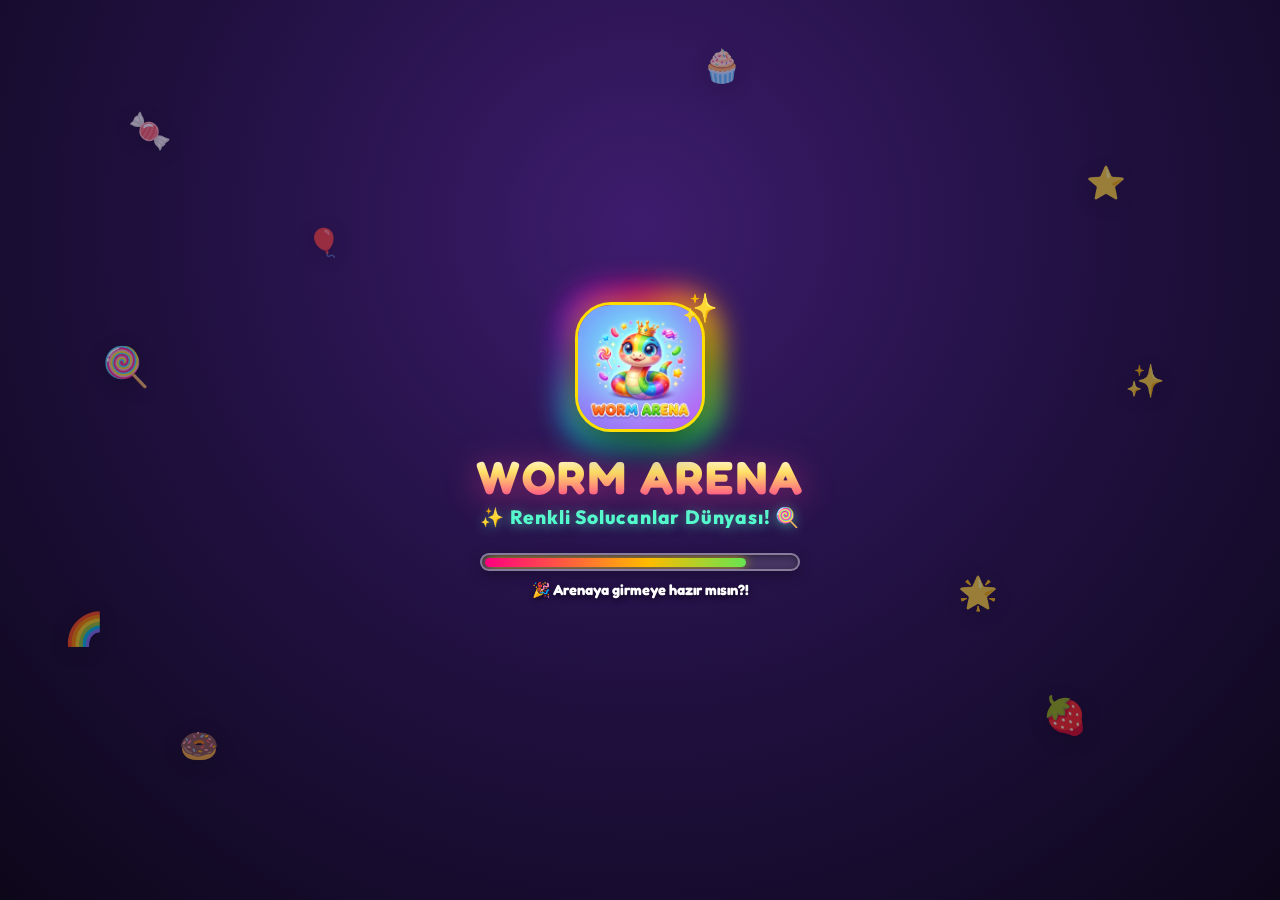
==== commit 1f4fca58: "fix: Uygulama acilisinda olusan siyah ekran kaldirildi, Android pencere ve webview arka plani acilis" ====
--- a/app/src/main/assets/index.html
+++ b/app/src/main/assets/index.html
@@ -3,7 +3,7 @@
 <head>
   <meta charset="UTF-8">
   <meta name="viewport" content="width=device-width, initial-scale=1.0, maximum-scale=1.0, user-scalable=no, viewport-fit=cover">
-  <meta name="theme-color" content="#0d111d">
+  <meta name="theme-color" content="#170d2c">
   <meta name="apple-mobile-web-app-capable" content="yes">
   <meta name="apple-mobile-web-app-status-bar-style" content="black-translucent">
   <meta name="apple-mobile-web-app-title" content="Worm Arena">
--- a/app/src/main/assets/style.css
+++ b/app/src/main/assets/style.css
@@ -3,7 +3,7 @@
    ======================================================== */
 
 :root {
-  --bg-dark: #0f121d;
+  --bg-dark: #170d2c;
   --bg-card: rgba(18, 24, 42, 0.82);
   --border-glass: rgba(255, 255, 255, 0.12);
   --neon-cyan: #00f0ff;
@@ -43,7 +43,7 @@
   width: 100%;
   height: 100%;
   min-height: 100dvh;
-  background-color: var(--bg-dark);
+  background-color: #170d2c;
   color: var(--text-main);
   font-family: var(--font-main);
   overflow: hidden;
@@ -2186,15 +2186,25 @@
 }
 .streak-day-box.claimable-day {
   border-color: #ffd700;
-  background: rgba(255, 215, 0, 0.15);
-  box-shadow: 0 0 15px rgba(255, 215, 0, 0.35);
+  background: rgba(255, 215, 0, 0.18);
+  box-shadow: 0 0 18px rgba(255, 215, 0, 0.45);
+  cursor: pointer !important;
+  touch-action: manipulation;
+  -webkit-tap-highlight-color: rgba(255, 215, 0, 0.3);
 }
 .streak-day-box.claimable-day .day-action-btn {
   background: linear-gradient(135deg, #ffd700, #ff8800);
   color: #0b0f19;
-  cursor: pointer;
-  box-shadow: 0 2px 8px rgba(255, 136, 0, 0.5);
+  cursor: pointer !important;
+  pointer-events: auto !important;
+  position: relative;
+  z-index: 10;
+  box-shadow: 0 2px 8px rgba(255, 136, 0, 0.6);
   animation: pulseClaimBtn 1s infinite alternate;
+  touch-action: manipulation;
+}
+.streak-day-box.claimable-day .day-action-btn:active {
+  transform: scale(0.92);
 }
 @keyframes pulseClaimBtn {
   0% { transform: scale(0.96); filter: brightness(1); }
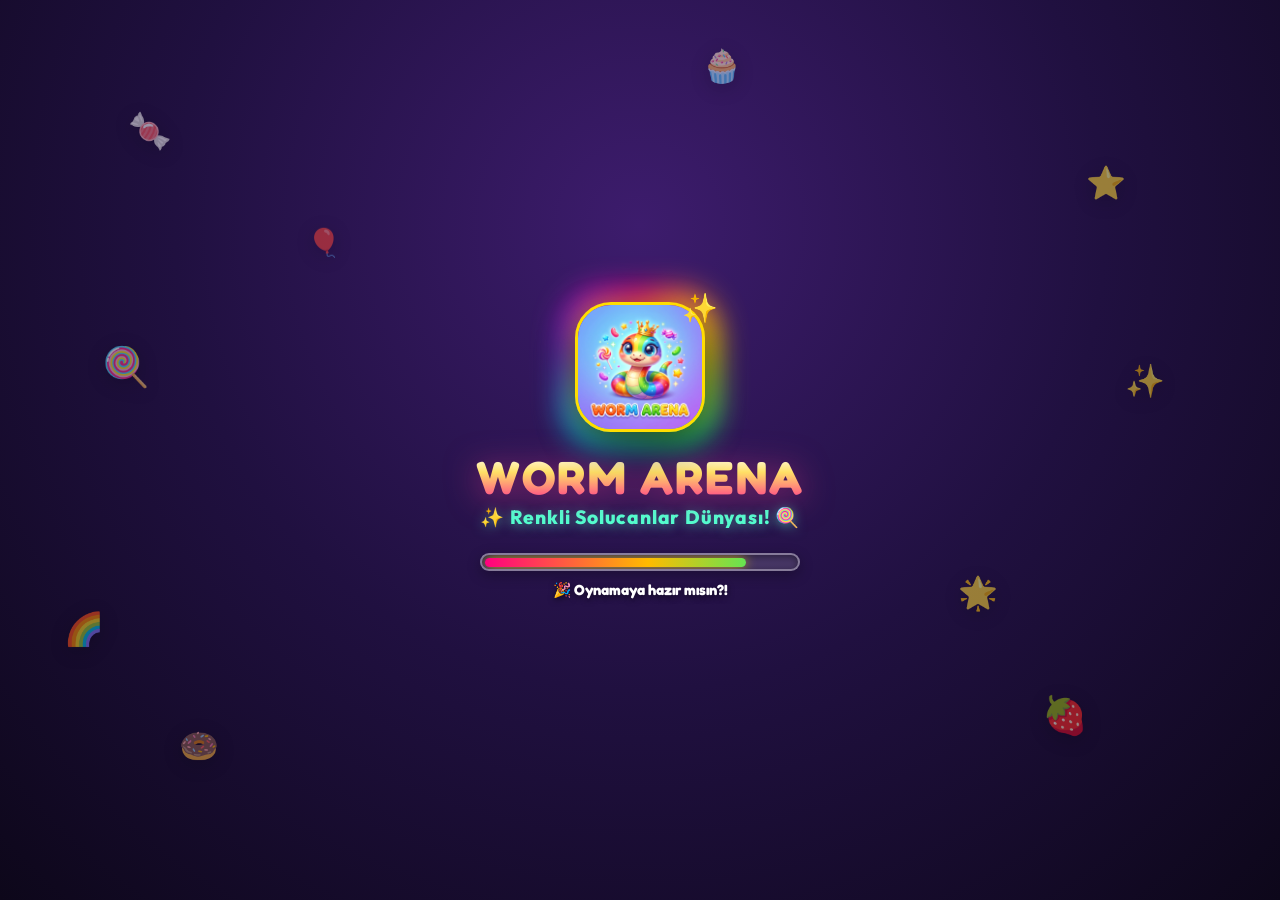
==== commit 15a75c82: "refactor: Arenaya Gir ifadeleri OYNA kelimesiyle degistirildi" ====
--- a/app/src/main/assets/index.html
+++ b/app/src/main/assets/index.html
@@ -267,7 +267,7 @@
         <div class="menu-bottom-group">
           <div class="main-action-buttons">
             <button class="play-btn-large glow-pulse" id="startGameBtn">
-              <span>🐍 ARENAYA GİR ▶</span>
+              <span>🎮 OYNA ▶</span>
             </button>
 
             <button class="room-btn-secondary" id="openFriendsRoomBtn">
